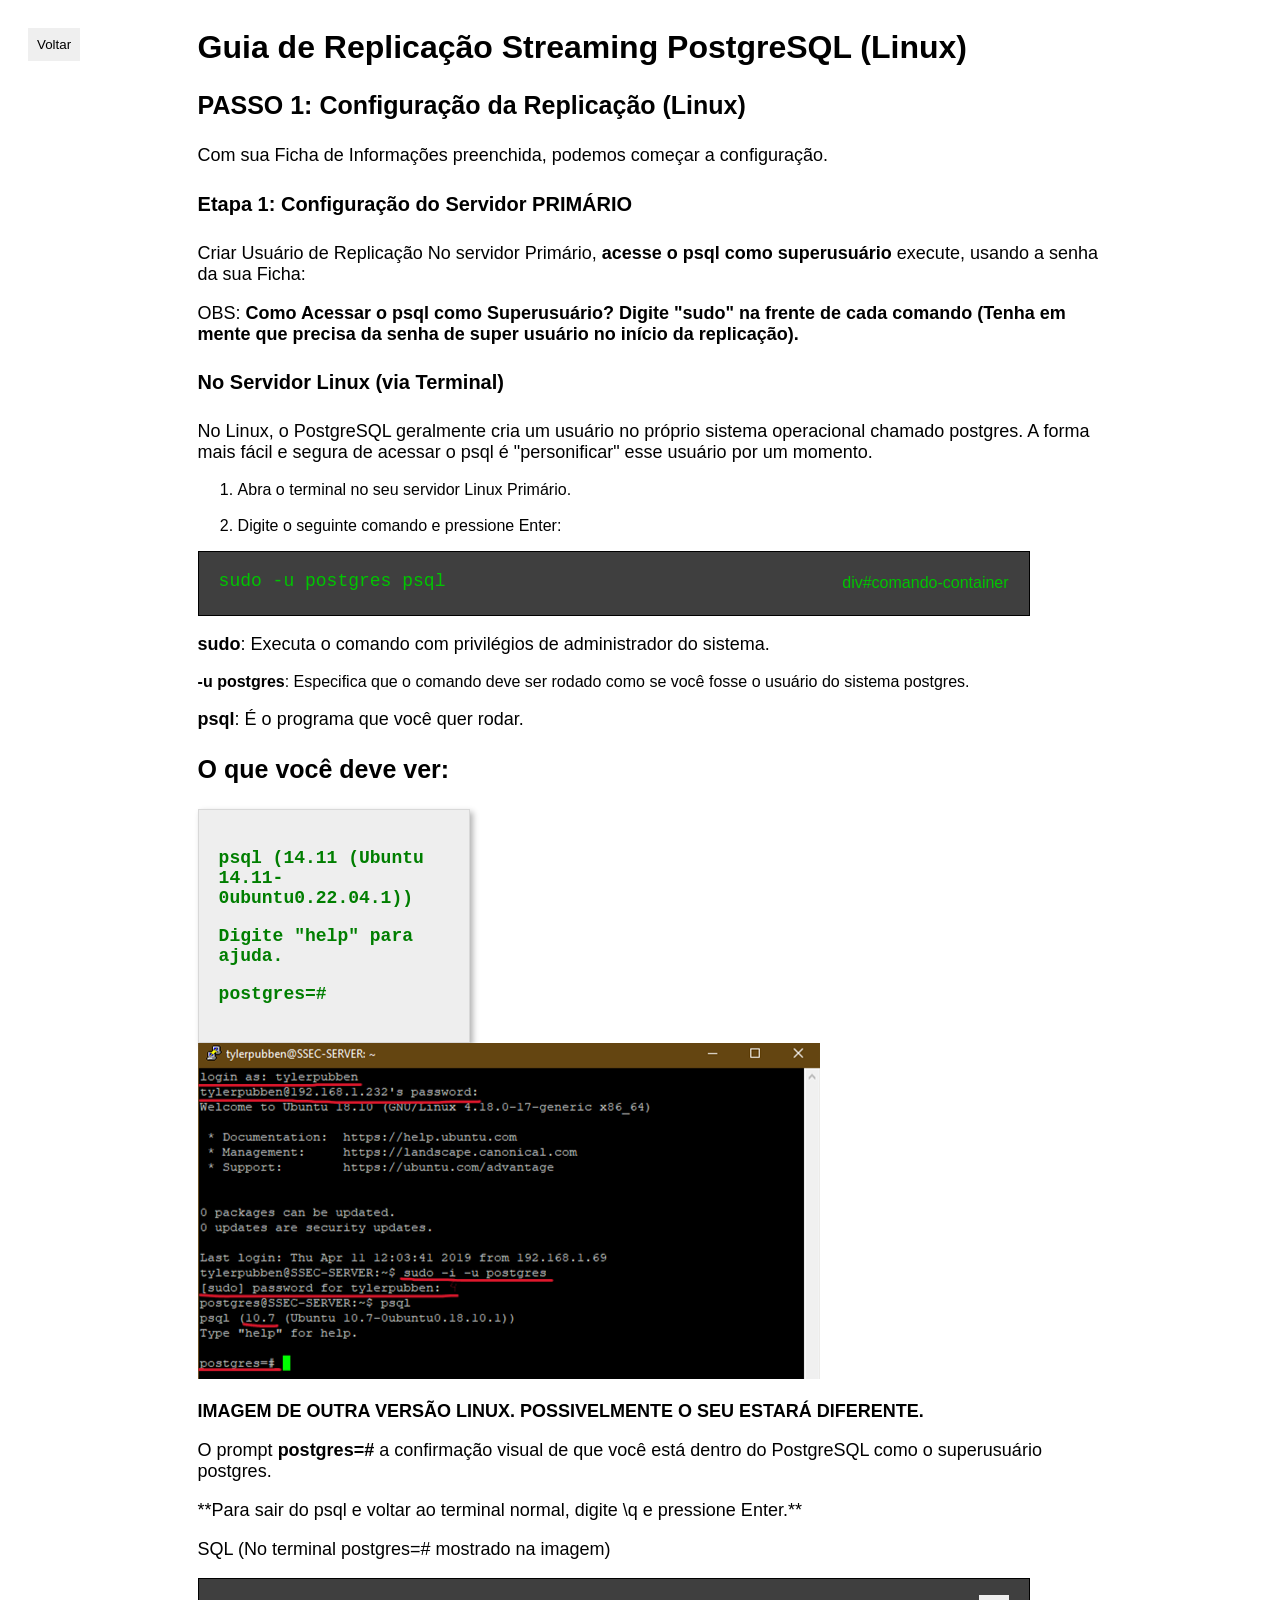
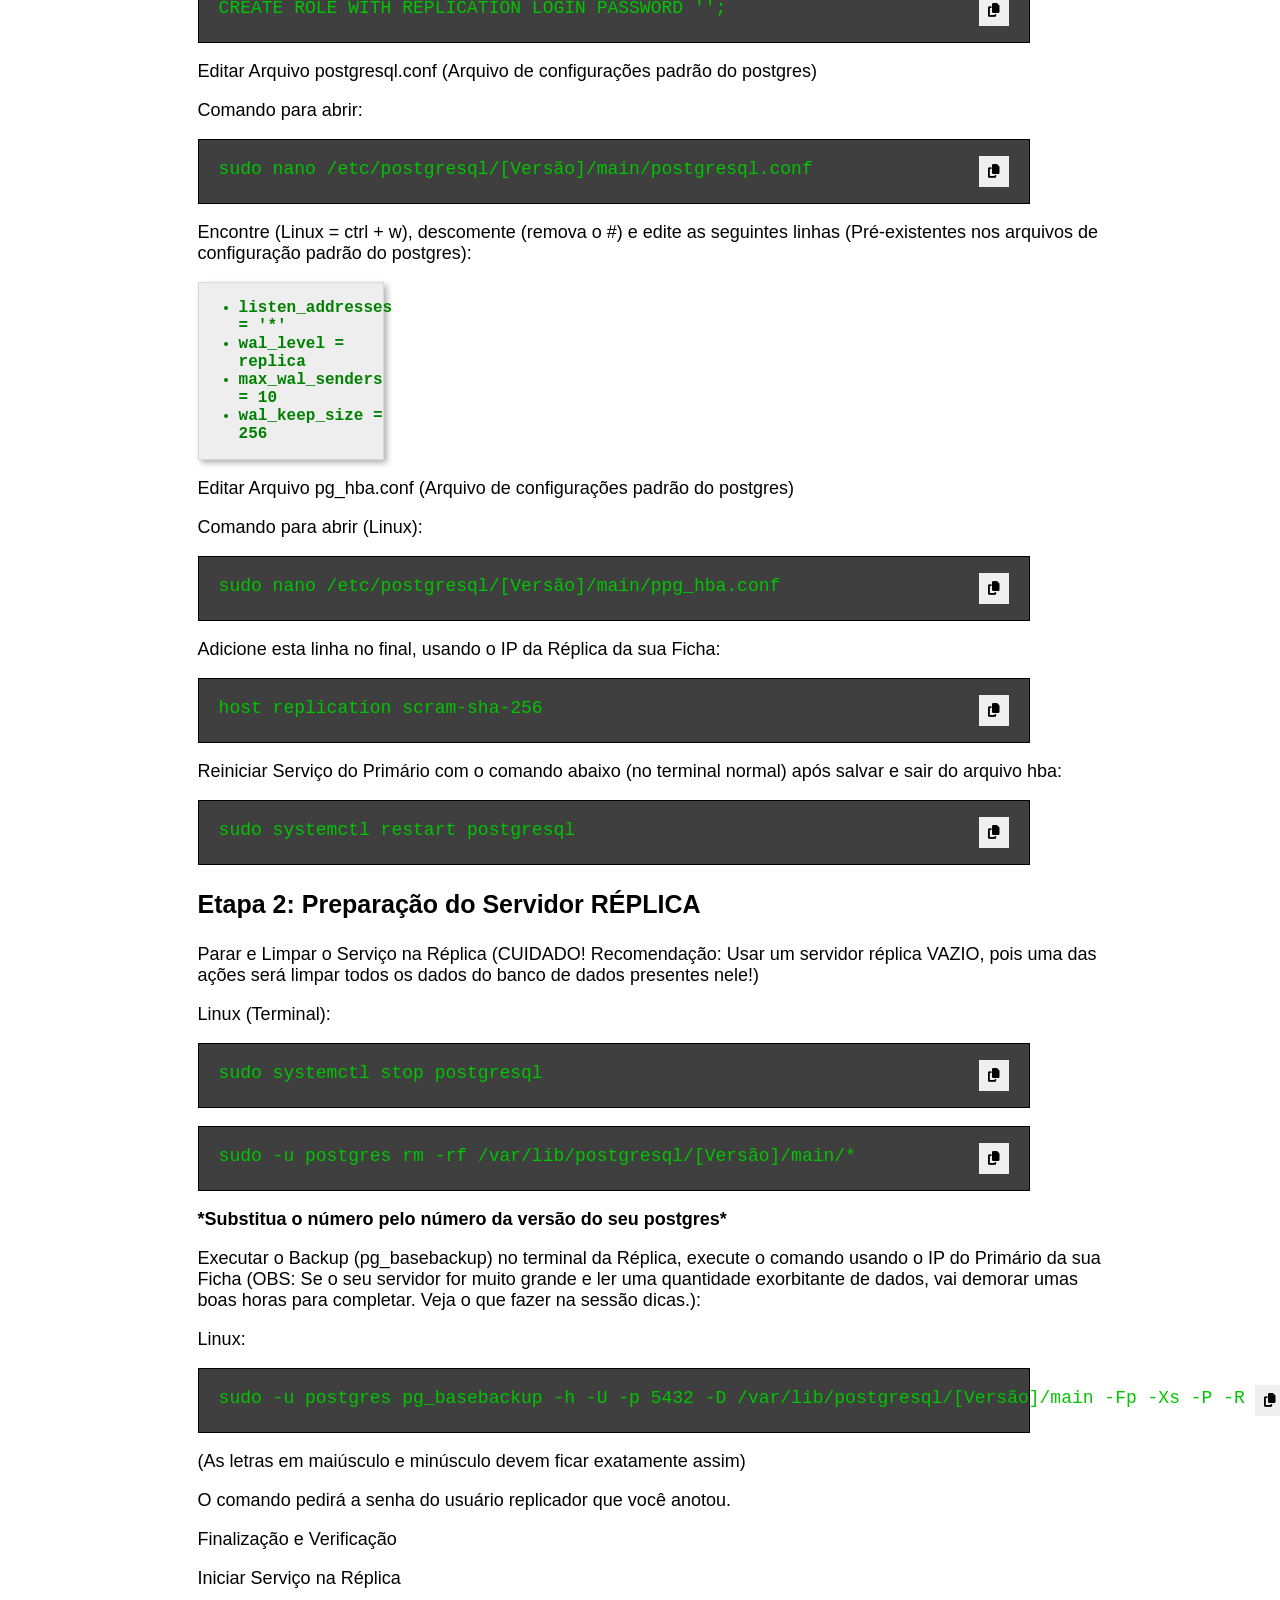
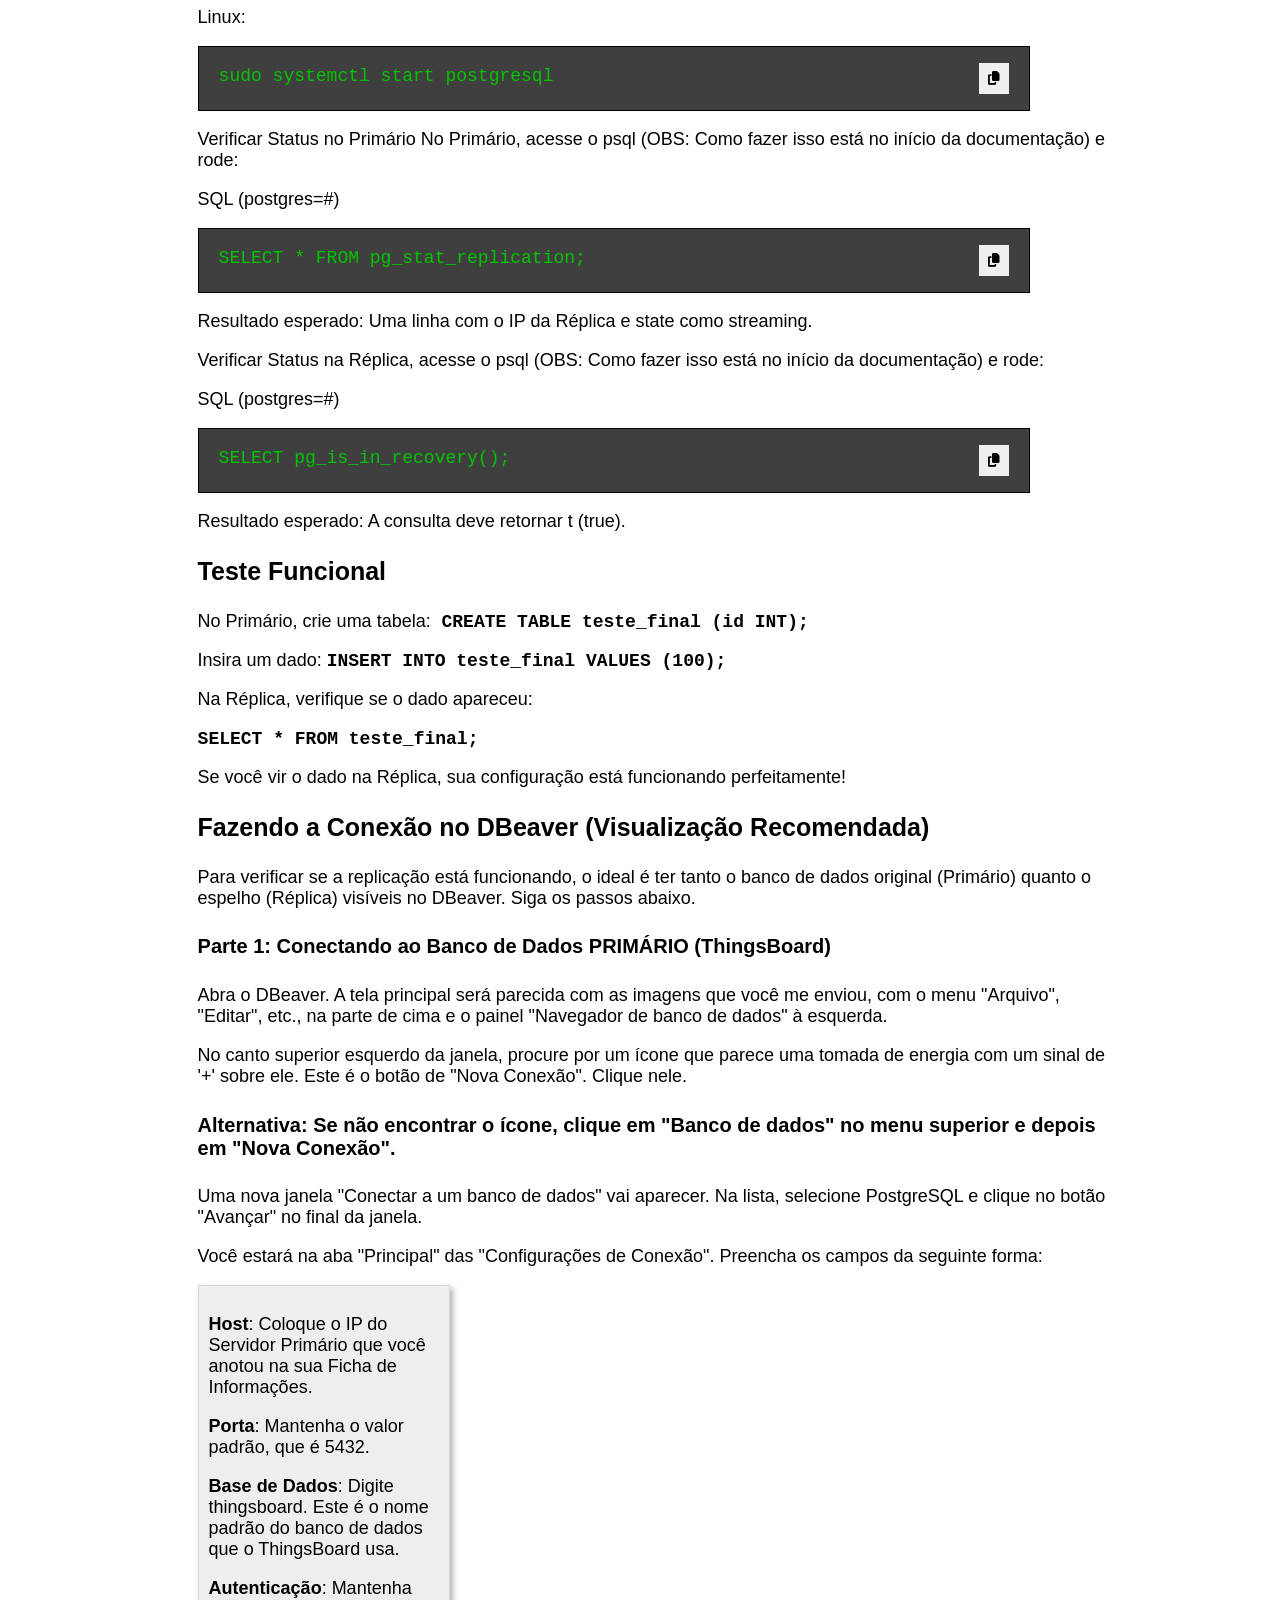
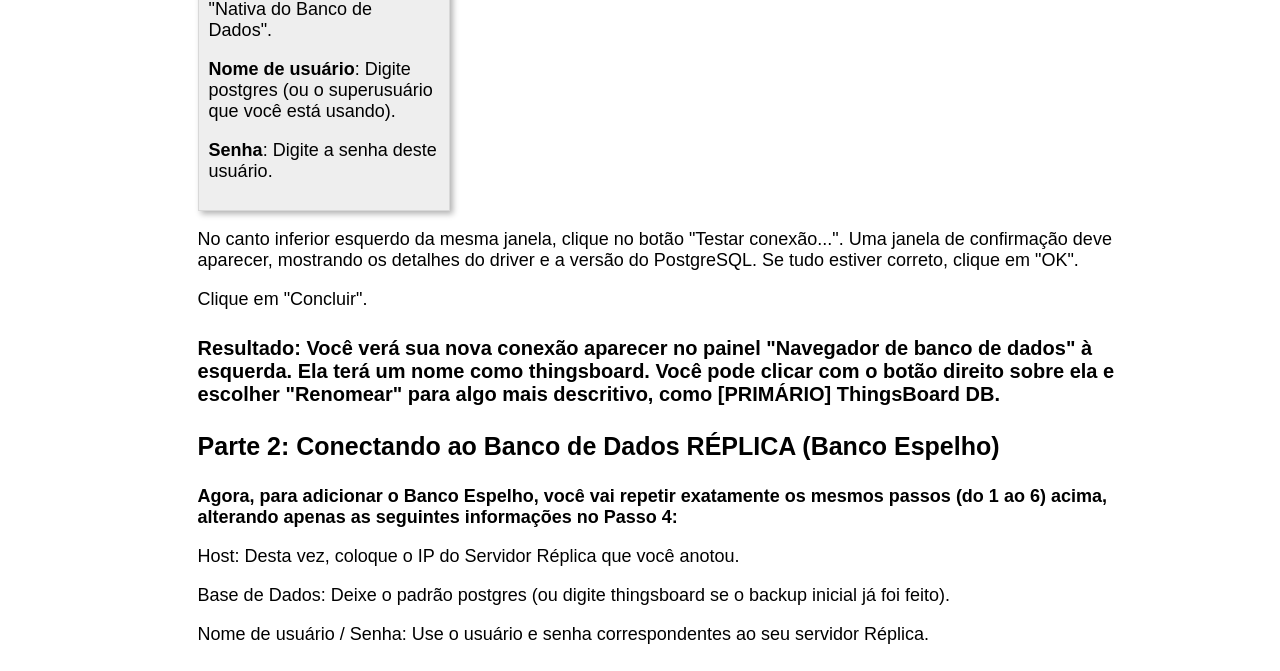
==== linux.html @ b001e1d3 "Novos updates windows" ====
<!DOCTYPE html>
<html lang="en">
<head>
  <meta charset="UTF-8">
  <meta name="viewport" content="width=device-width, initial-scale=1.0">
  <title>Streaming Replication</title>
  <link rel="icon" type="image/x-icon" href="capriccheIcon.png" />
  <link rel="stylesheet" href="linux.css">
  <link rel="stylesheet" href="https://cdnjs.cloudflare.com/ajax/libs/font-awesome/6.4.0/css/all.min.css">
  <script src="linux.js"></script>
</head>
<body>
  <div id="container">
    <nav id="sidebar-esquerda">
      <button onclick="location.href='index.html'">Voltar</button>
    </nav>
    <main id="conteudo">
      <div id="titulo">
            <h1>Guia de Replicação Streaming PostgreSQL (Linux)</h1>
          </div>
      <h3>PASSO 1: Configuração da Replicação (Linux)</h3>
      <p>Com sua Ficha de Informações preenchida, podemos começar a configuração.</p>
      
      <section>
        <h4>Etapa 1: Configuração do Servidor PRIMÁRIO</h4>
        <p>Criar Usuário de Replicação No servidor Primário, <strong>acesse o psql como superusuário</strong> execute, usando a senha da sua Ficha:</p>
        <p>OBS: <strong>Como Acessar o psql como Superusuário? Digite "sudo" na frente de cada comando (Tenha em mente que precisa da senha de super usuário no início da replicação).</strong></p>
        <h4>No Servidor Linux (via Terminal)</h4>
        <p>No Linux, o PostgreSQL geralmente cria um usuário no próprio sistema operacional chamado postgres. A forma mais fácil e segura de acessar o psql é "personificar" esse usuário por um momento.</p>
        <ol>
        <li>Abra o terminal no seu servidor Linux Primário.</li>
        <br>
        <li>Digite o seguinte comando e pressione Enter:</li>
        </ol>
        <div id="comando-container">
        <p class="comando">sudo -u postgres psql</p>
        div#comando-container
        </div>
      
      
      <p><strong>sudo</strong>: Executa o comando com privilégios de administrador do sistema.</p>
      
      <strong>-u postgres</strong>: Especifica que o comando deve ser rodado como se você fosse o usuário do sistema postgres.
      
      <p><strong>psql</strong>: É o programa que você quer rodar.</p>
      </section>
      <section>
        <h3>O que você deve ver:</h3>
        <div id="card3">
        
          <p>psql (14.11 (Ubuntu 14.11-0ubuntu0.22.04.1)) </p>
          <p>Digite "help" para ajuda. </p>
      
          <p>postgres=#</p>
        </div>
      
      <img src="loginPostgres.png" alt="LoginPostgres" class="login">
      <strong>
      <p>IMAGEM DE OUTRA VERSÃO LINUX. POSSIVELMENTE O SEU ESTARÁ DIFERENTE.</p>
      </strong>
      <p>O prompt <strong>postgres=#</strong> a confirmação visual de que você está dentro do PostgreSQL como o superusuário postgres. </p>
      
      <p>**Para sair do psql e voltar ao terminal normal, digite \q e pressione Enter.**</p>
      </section>
      <section>
      
        <p>SQL (No terminal postgres=# mostrado na imagem)</p>
        <div id="comando-container">
        <p class="comando">CREATE ROLE <span id="nomeUsuario"></span> WITH REPLICATION LOGIN PASSWORD '<span id="SenhaReplicacao"></span>';</p>
         <button class="copiar" onclick="copiarComando(1)">
        <i class="fa-solid fa-copy"></i>
        </button>
         </div>
      </section>
       <section>
         <p>Editar Arquivo postgresql.conf (Arquivo de configurações padrão do postgres)</p>
      
             <p>Comando para abrir:</p>
             <div id="comando-container">
             <p class="comando">sudo nano /etc/postgresql/<span class="Versao"></span>/main/postgresql.conf </p>
             <button class="copiar" onclick="copiarComando(2)">
             <i class="fa-solid fa-copy"></i>
             </button>
             </div>
             <p>Encontre (Linux = ctrl + w), descomente (remova o #) e edite as seguintes linhas (Pré-existentes nos arquivos de configuração padrão do postgres):</p>
      
             <div id="card4">
             <ul>
            <li>listen_addresses = '*'</li>
            <li>wal_level = replica</li>
            <li>max_wal_senders = 10</li>
            <li>wal_keep_size = 256</li>
             </ul>
             </div>
       </section>
      
      <section>
        <p>Editar Arquivo pg_hba.conf (Arquivo de configurações padrão do postgres)</p>
        <p>Comando para abrir (Linux): </p>
        <div id="comando-container">
        <p class="comando">sudo nano /etc/postgresql/<span class="Versao"></span>/main/ppg_hba.conf</p>
        <button class="copiar" onclick="copiarComando(3)">
        <i class="fa-solid fa-copy"></i>
        </button>
        </div>
        <p>Adicione esta linha no final, usando o IP da Réplica da sua Ficha:</p>
        <div id="comando-container">
        <p class="comando">host    replication    <span id="nomeUsuario"></span>    <span id="ipReplica"></span>   scram-sha-256</p>
        <button class="copiar" onclick="copiarComando(4)">
        <i class="fa-solid fa-copy"></i>
        </button>
        </div>
      <p>Reiniciar Serviço do Primário com o comando abaixo (no terminal normal) após salvar e sair do arquivo hba:</p>
      <div id="comando-container">
      <p class="comando">sudo systemctl restart postgresql</p>
      <button id="copiar" onclick="copiarComando(5)">
      <i class="fa-solid fa-copy"></i>
      </button>
      </div>
      </section>
      <section>
      
        <h3>Etapa 2: Preparação do Servidor RÉPLICA</h3>
        <p>Parar e Limpar o Serviço na Réplica (CUIDADO! Recomendação: Usar um servidor réplica VAZIO, pois uma das ações será limpar todos os dados do banco de dados presentes nele!)</p>
        <p>Linux (Terminal):</p>
        <div id="comando-container">
        <p class="comando">sudo systemctl stop postgresql</p>
        <button class="copiar" onclick="copiarComando(6)">
        <i class="fa-solid fa-copy"></i>
        </button>
        </div>
        <br>
        <div id="comando-container">
        <p class="comando">sudo -u postgres rm -rf /var/lib/postgresql/<span class="Versao"></span>/main/*</p>
        <button class="copiar" onclick="copiarComando(7)">
        <i class="fa-solid fa-copy"></i>
        </button>
        </div>
        <strong>
        <p>*Substitua o número pelo número da versão do seu postgres*</p>
        </strong>
      
      </section>
      <section>
        <p>Executar o Backup (pg_basebackup) no terminal da Réplica, execute o comando usando o IP do Primário da sua Ficha (OBS: Se o seu servidor for muito grande e ler uma quantidade exorbitante de dados, vai demorar umas boas horas para completar. Veja o que fazer na sessão dicas.):</p>
        <p>Linux:</p>
        <div id="comando-container">
        <p class="comando">sudo -u postgres pg_basebackup -h <span id="ipPrimario"></span> -U <span id="nomeUsuario"></span> -p 5432 -D /var/lib/postgresql/<span class="Versao"></span>/main -Fp -Xs -P -R</p> <div id="mensagem"></div>
         <button class="copiar" onclick="copiarComando(8)">
        <i class="fa-solid fa-copy"></i>
        </button>
        </div>
        <p>(As letras em maiúsculo e minúsculo devem ficar exatamente assim)</p>
        <p>O comando pedirá a senha do usuário replicador que você anotou.</p>
        <p>Finalização e Verificação</p>
      </section>
      <section>
        <p>Iniciar Serviço na Réplica</p>
        <p>Linux: </p>
      
        <div id="comando-container">
        <p class="comando">sudo systemctl start postgresql</p>
         <button class="copiar" onclick="copiarComando(9)">
        <i class="fa-solid fa-copy"></i>
        </button>
        </div>
      </section>
      <section>
        <p>Verificar Status no Primário No Primário, acesse o psql (OBS: Como fazer isso está no início da documentação) e rode:</p>
        <p>SQL (postgres=#)</p>
      
        <div id="comando-container">
        <p class="comando">SELECT * FROM pg_stat_replication;</p>
         <button class="copiar" onclick="copiarComando(10)">
        <i class="fa-solid fa-copy"></i>
        </button>
        </div>
      
        <p>Resultado esperado: Uma linha com o IP da Réplica e state como streaming.</p>
        <p>Verificar Status na Réplica, acesse o psql (OBS: Como fazer isso está no início da documentação) e rode:</p>
        <p>SQL  (postgres=#)</p>
      
        <div id="comando-container">
        <p class="comando">SELECT pg_is_in_recovery();</p>
        <button class="copiar" onclick="copiarComando(11)">
        <i class="fa-solid fa-copy"></i>
        </button>
        </div>
      
        <p>Resultado esperado: A consulta deve retornar t (true).</p>
      </section>
      <section>
        <h3>Teste Funcional</h3>
        <p>No Primário, crie uma tabela:<strong class="comando"> CREATE TABLE teste_final (id INT);</strong></p>
        <p>Insira um dado: <strong class="comando">INSERT INTO teste_final VALUES (100);</strong></p>
        <p>Na Réplica, verifique se o dado apareceu:</p>
        <p><strong class="comando">SELECT * FROM teste_final;</strong></p>
      
        <p>Se você vir o dado na Réplica, sua configuração está funcionando perfeitamente!</p>
      
      </section>
      <section>
        <h3>Fazendo a Conexão no DBeaver (Visualização Recomendada)</h3>
        <p>Para verificar se a replicação está funcionando, o ideal é ter tanto o banco de dados original (Primário) quanto o espelho (Réplica) visíveis no DBeaver. Siga os passos abaixo.</p>
        <h4>Parte 1: Conectando ao Banco de Dados PRIMÁRIO (ThingsBoard)</h4>
        <p>Abra o DBeaver. A tela principal será parecida com as imagens que você me enviou, com o menu "Arquivo", "Editar", etc., na parte de cima e o painel "Navegador de banco de dados" à esquerda.</p>
      
        <p>No canto superior esquerdo da janela, procure por um ícone que parece uma tomada de energia com um sinal de '+' sobre ele. Este é o botão de "Nova Conexão". Clique nele.</p>
      
        <h4>Alternativa: Se não encontrar o ícone, clique em "Banco de dados" no menu superior e depois em "Nova Conexão".</h4>
      
        <p>Uma nova janela "Conectar a um banco de dados" vai aparecer. Na lista, selecione PostgreSQL e clique no botão "Avançar" no final da janela.</p>
      
        <p>Você estará na aba "Principal" das "Configurações de Conexão". Preencha os campos da seguinte forma:</p>
        <div id="card">
          <p><strong>Host</strong>: Coloque o IP do Servidor Primário que você anotou na sua Ficha de Informações.</p>
          <p><strong>Porta</strong>: Mantenha o valor padrão, que é 5432.</p>
          <p><strong>Base de Dados</strong>: Digite thingsboard. Este é o nome padrão do banco de dados que o ThingsBoard usa.</p>
          <p><strong>Autenticação</strong>: Mantenha "Nativa do Banco de Dados".</p>
          <p><strong>Nome de usuário</strong>: Digite postgres (ou o superusuário que você está usando).</p>
          <p><strong>Senha</strong>: Digite a senha deste usuário.</p>
        </div>
        <p>No canto inferior esquerdo da mesma janela, clique no botão "Testar conexão...". Uma janela de confirmação deve aparecer, mostrando os detalhes do driver e a versão do PostgreSQL. Se tudo estiver correto, clique em "OK".</p>
      
      
        <p>Clique em "Concluir".</p>
      
      
        <h4>Resultado: Você verá sua nova conexão aparecer no painel "Navegador de banco de dados" à esquerda. Ela terá um nome como thingsboard. Você pode clicar com o botão direito sobre ela e escolher "Renomear" para algo mais descritivo, como [PRIMÁRIO] ThingsBoard DB.</h4>
      
      </section>
      <section>
        <h3>Parte 2: Conectando ao Banco de Dados RÉPLICA (Banco Espelho)</h3>
        <strong>
          <p>Agora, para adicionar o Banco Espelho, você vai repetir exatamente os mesmos passos (do 1 ao 6) acima, alterando apenas as seguintes informações no Passo 4:</p>
        </strong>
        <p>Host: Desta vez, coloque o IP do Servidor Réplica que você anotou.</p>
        <p>Base de Dados: Deixe o padrão postgres (ou digite thingsboard se o backup inicial já foi feito).</p>
        <p>Nome de usuário / Senha: Use o usuário e senha correspondentes ao seu servidor Réplica.</p>
          </div>
      </section>
    </main>
</body>
</html>
---- linux.css ----
p {
    font-size: 18px;
}

button {
    display: flex;
    justify-content: right;
    padding: 9px;
}

#container {
    display: grid;
    grid-template-columns: 15% 73% 12%;
    min-height: 100vh;
}

nav#sidebar-esquerda img {
    width: 120px;
    height: 127px;
    margin-top: 10px;
}

nav#sidebar-esquerda {
    padding: 20px;
    position: sticky;
    top: 0;
    height: 100vh;
}

nav#sidebar-esquerda ul {
    margin-top: 20px;
    padding: 5px;
}

nav#sidebar-esquerda li {
    margin-bottom: 20px;
    list-style-type: none;
}

nav#sidebar-esquerda li:hover {
    color: rgb(0, 81, 255);
}

nav#sidebar-esquerda a {
    text-decoration: none;
    color: #333;
    font-weight: bold;
}

nav#sidebar-esquerda a:hover {
    color: rgb(0, 38, 255);
}

h3 {
    font-size: 25px;
}

h4 {
    font-size: 20px;
}

body {
    font-family: Arial, Helvetica, sans-serif;
}

.comando {
     white-space: nowrap;
     padding-bottom: 5px;
     font-family: 'Courier New', Courier, monospace;
}

.copiar {
  margin-left: 10px;
}

button {
    border: none;
}

button:hover {
    background-color: rgb(214, 214, 214);
    border-radius: 30%;
    padding: 12px;
    cursor: pointer;
}

#comando-container {
    display: flex;
    justify-content: space-between;
    align-items: center;
    color: rgb(0, 197, 0);
    border: 1px solid #000000;
    background-color: #3f3f3f;
    padding: 1px 20px;
    min-width: 30%;
    max-width: 65vw;
    box-sizing: border-box;
}

#card {
    border: 1px solid #d8d8d8;
    background-color: #eee;
    box-shadow: 3px 3px 6px rgba(0, 0, 0, 0.3);
    max-width: 25%;
    padding: 10px;
}

#card3 {
    border: 1px solid #d8d8d8;
    background-color: #eee;
    box-shadow: 3px 3px 6px rgba(0, 0, 0, 0.3);
    width: 25%;
    padding: 20px;
    font-weight: bold;
    font-family: 'Courier New', Courier, monospace;
    color: rgb(0, 126, 0);
}

#card4 {
    border: 1px solid #d8d8d8;
    background-color: #eee;
    box-shadow: 3px 3px 6px rgba(0, 0, 0, 0.3);
    max-width: 20%;
    font-weight: bold;
    font-family: 'Courier New', Courier, monospace;
    color: green;
}
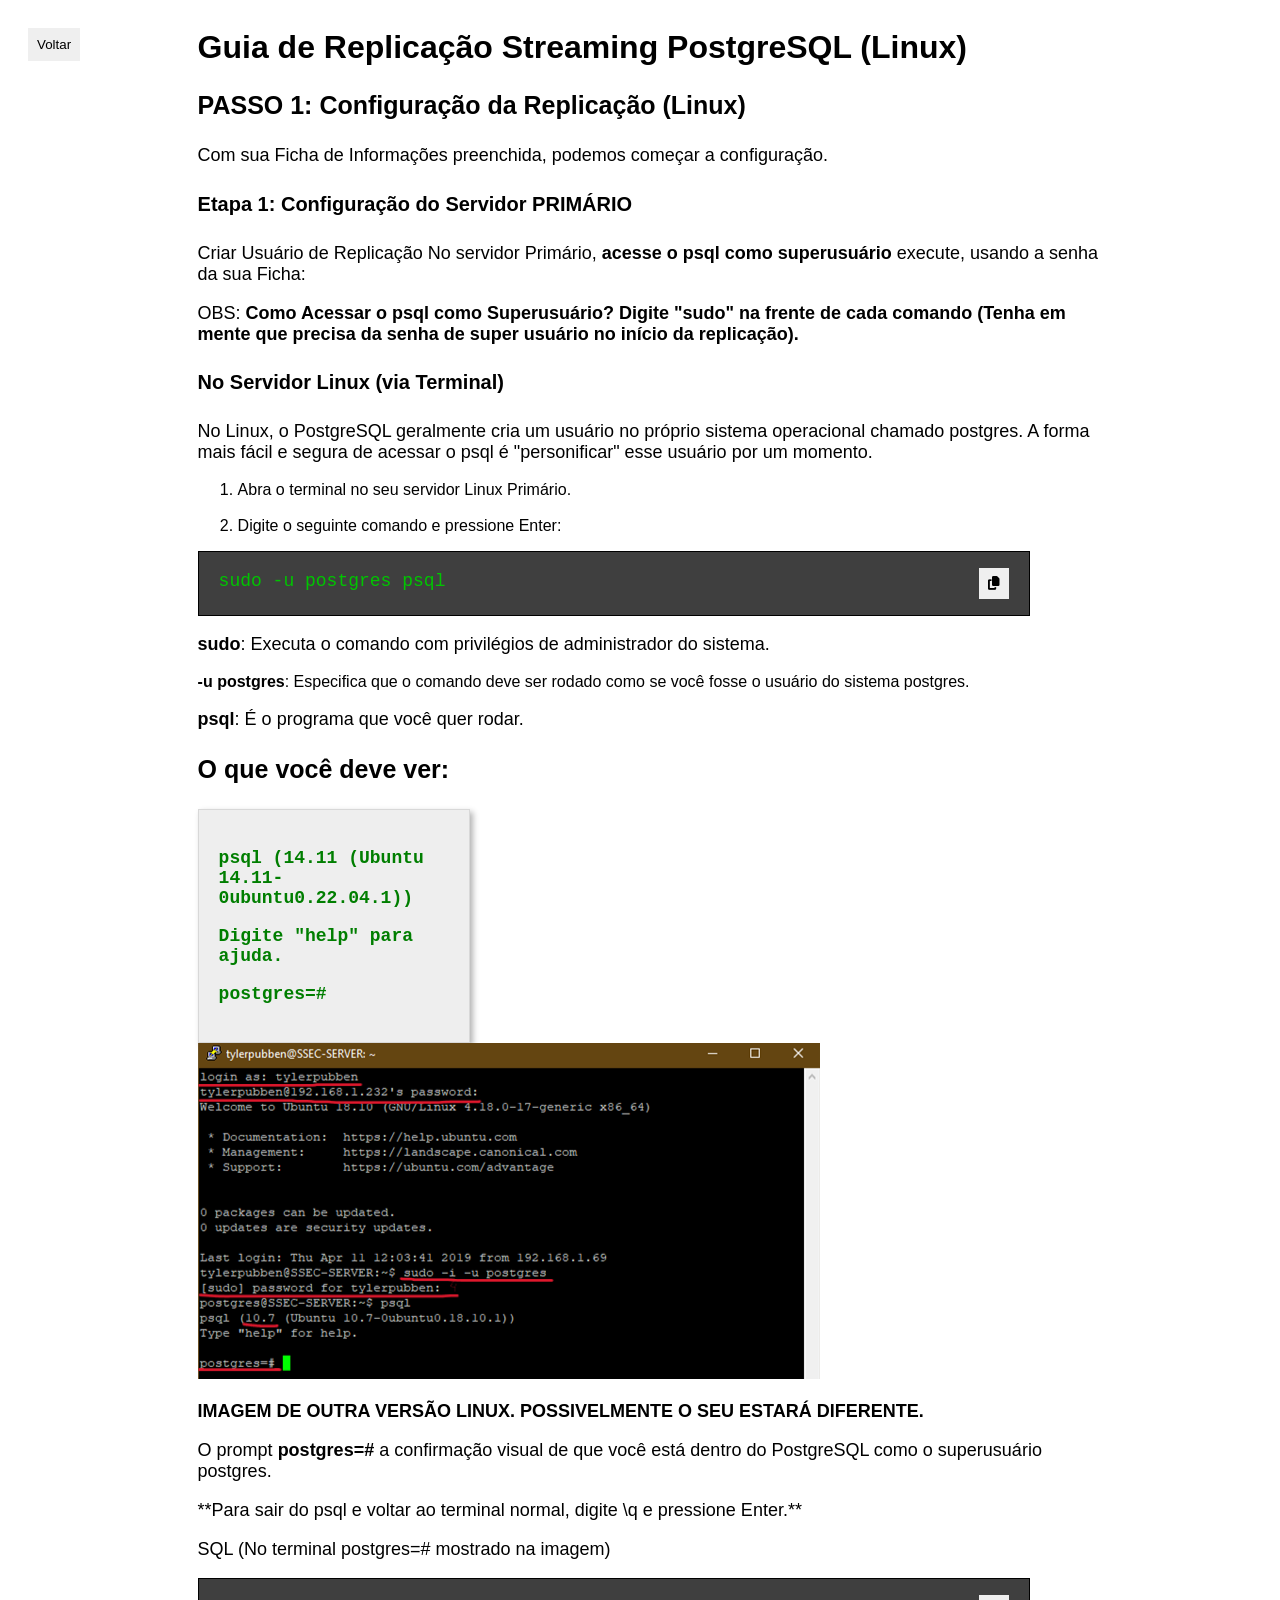
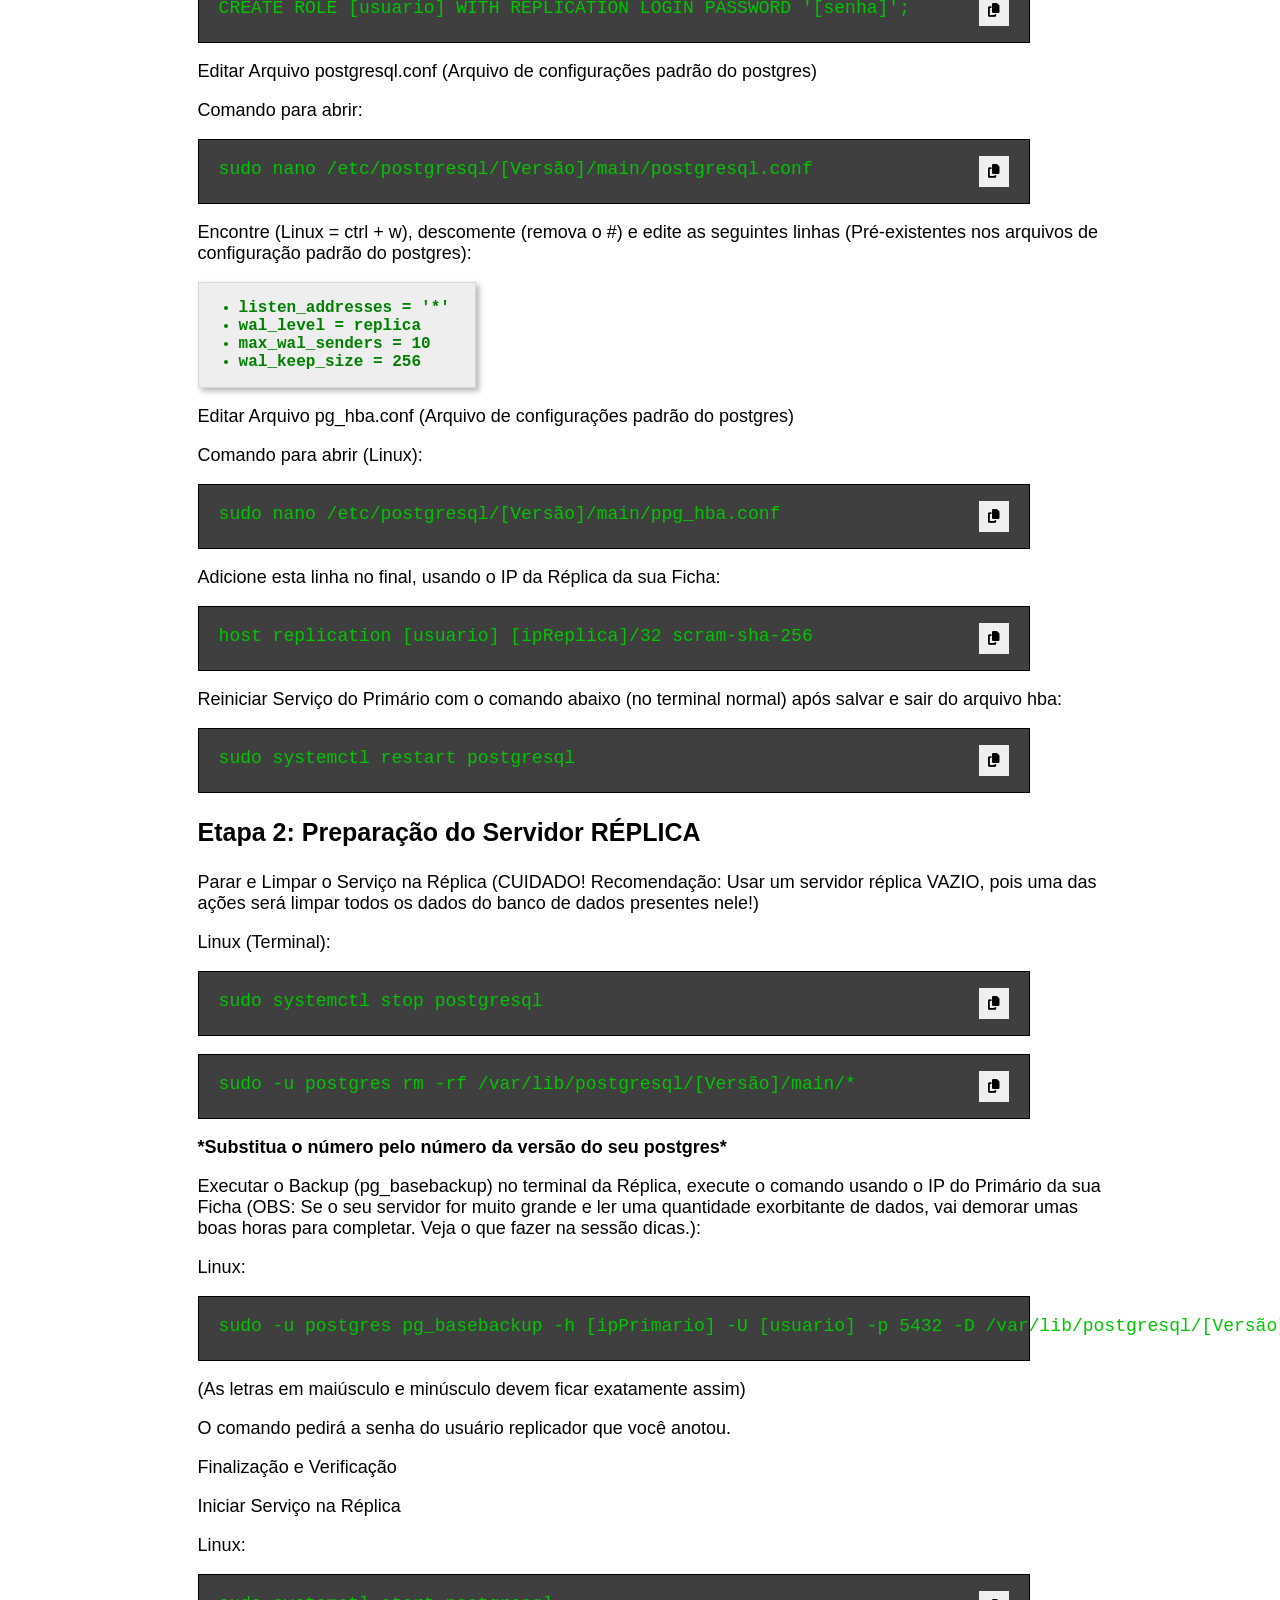
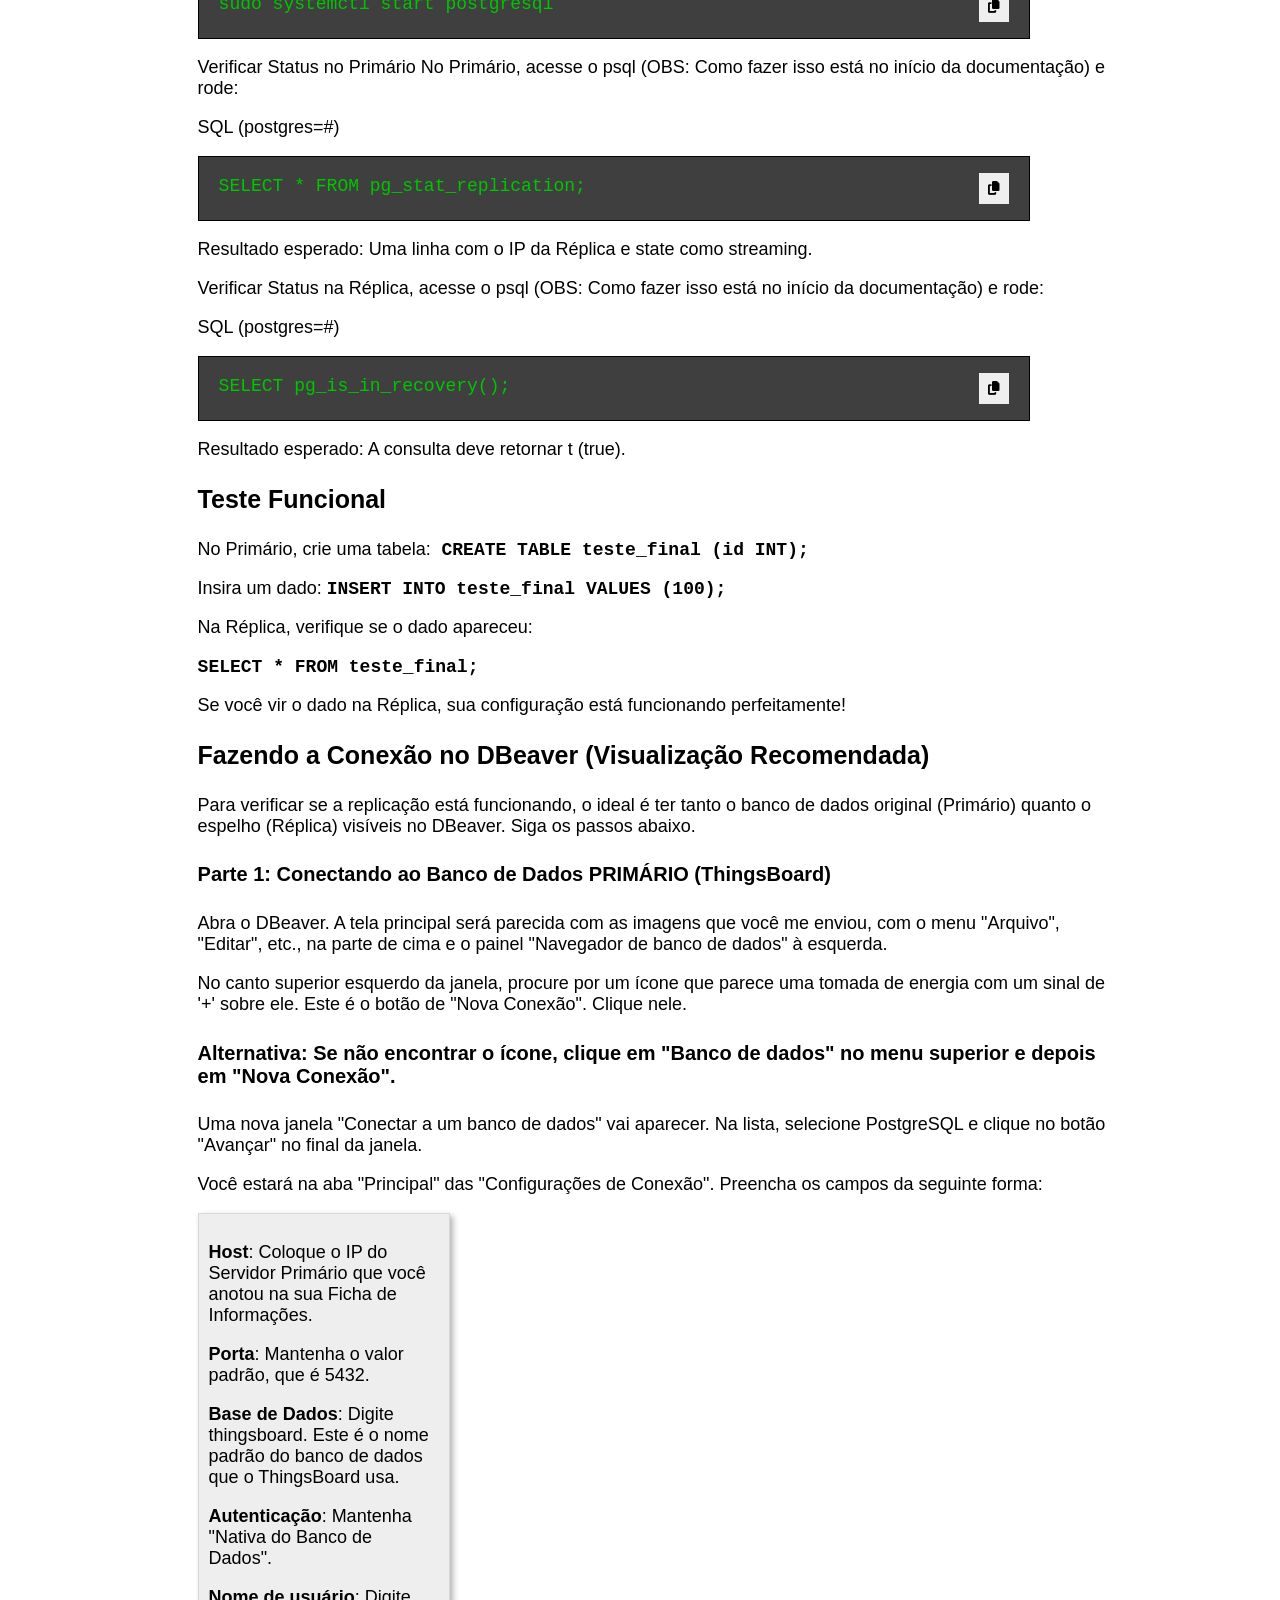
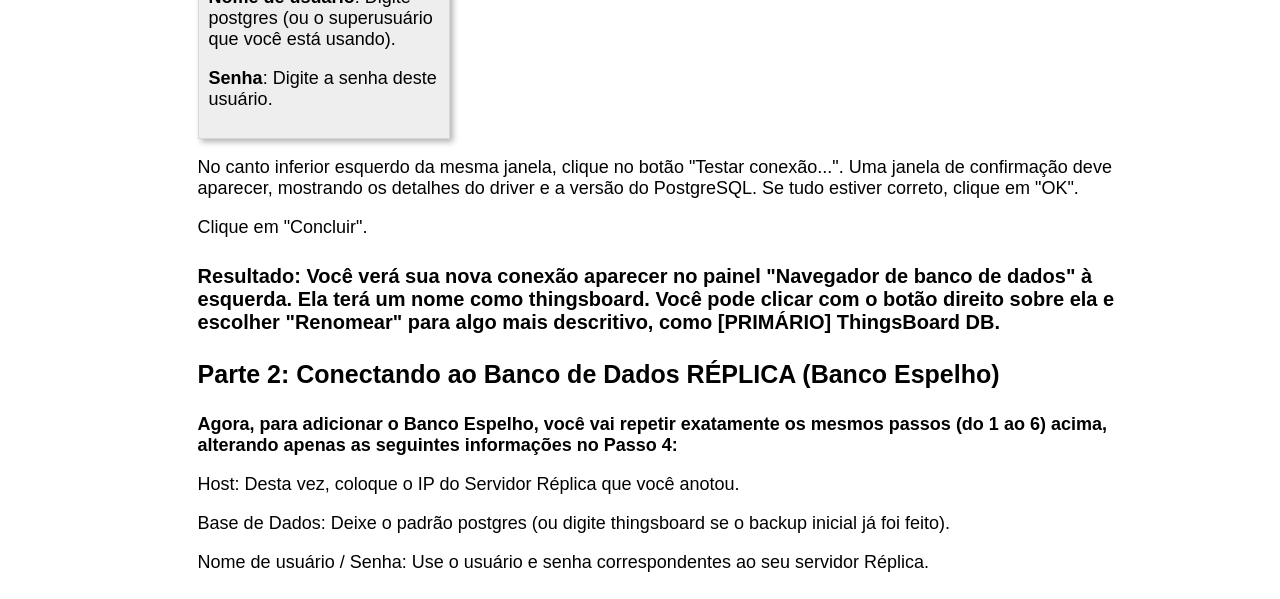
==== commit 9a397dbc: "JS consertado e novas ideias de UX" ====
--- a/linux.html
+++ b/linux.html
@@ -34,7 +34,8 @@
         </ol>
         <div id="comando-container">
         <p class="comando">sudo -u postgres psql</p>
-        div#comando-container
+        <button class="copiar" onclick="copiarComando(0)">
+        <i class="fa-solid fa-copy"></i>
         </div>
       
       
@@ -66,7 +67,7 @@
       
         <p>SQL (No terminal postgres=# mostrado na imagem)</p>
         <div id="comando-container">
-        <p class="comando">CREATE ROLE <span id="nomeUsuario"></span> WITH REPLICATION LOGIN PASSWORD '<span id="SenhaReplicacao"></span>';</p>
+        <p class="comando">CREATE ROLE <span class="nomeUsuario"></span> WITH REPLICATION LOGIN PASSWORD '<span class="senhaReplicacao"></span>';</p>
          <button class="copiar" onclick="copiarComando(1)">
         <i class="fa-solid fa-copy"></i>
         </button>
@@ -105,7 +106,7 @@
         </div>
         <p>Adicione esta linha no final, usando o IP da Réplica da sua Ficha:</p>
         <div id="comando-container">
-        <p class="comando">host    replication    <span id="nomeUsuario"></span>    <span id="ipReplica"></span>   scram-sha-256</p>
+        <p class="comando">host    replication    <span class="nomeUsuario"></span>    <span class="ipReplica"></span>/32   scram-sha-256</p>
         <button class="copiar" onclick="copiarComando(4)">
         <i class="fa-solid fa-copy"></i>
         </button>
@@ -145,7 +146,7 @@
         <p>Executar o Backup (pg_basebackup) no terminal da Réplica, execute o comando usando o IP do Primário da sua Ficha (OBS: Se o seu servidor for muito grande e ler uma quantidade exorbitante de dados, vai demorar umas boas horas para completar. Veja o que fazer na sessão dicas.):</p>
         <p>Linux:</p>
         <div id="comando-container">
-        <p class="comando">sudo -u postgres pg_basebackup -h <span id="ipPrimario"></span> -U <span id="nomeUsuario"></span> -p 5432 -D /var/lib/postgresql/<span class="Versao"></span>/main -Fp -Xs -P -R</p> <div id="mensagem"></div>
+        <p class="comando">sudo -u postgres pg_basebackup -h <span class="ipPrimario"></span> -U <span class="nomeUsuario"></span> -p 5432 -D /var/lib/postgresql/<span class="Versao"></span>/main -Fp -Xs -P -R</p> <div id="mensagem"></div>
          <button class="copiar" onclick="copiarComando(8)">
         <i class="fa-solid fa-copy"></i>
         </button>
--- a/linux.css
+++ b/linux.css
@@ -120,7 +120,7 @@
     border: 1px solid #d8d8d8;
     background-color: #eee;
     box-shadow: 3px 3px 6px rgba(0, 0, 0, 0.3);
-    max-width: 20%;
+    max-width: 30%;
     font-weight: bold;
     font-family: 'Courier New', Courier, monospace;
     color: green;
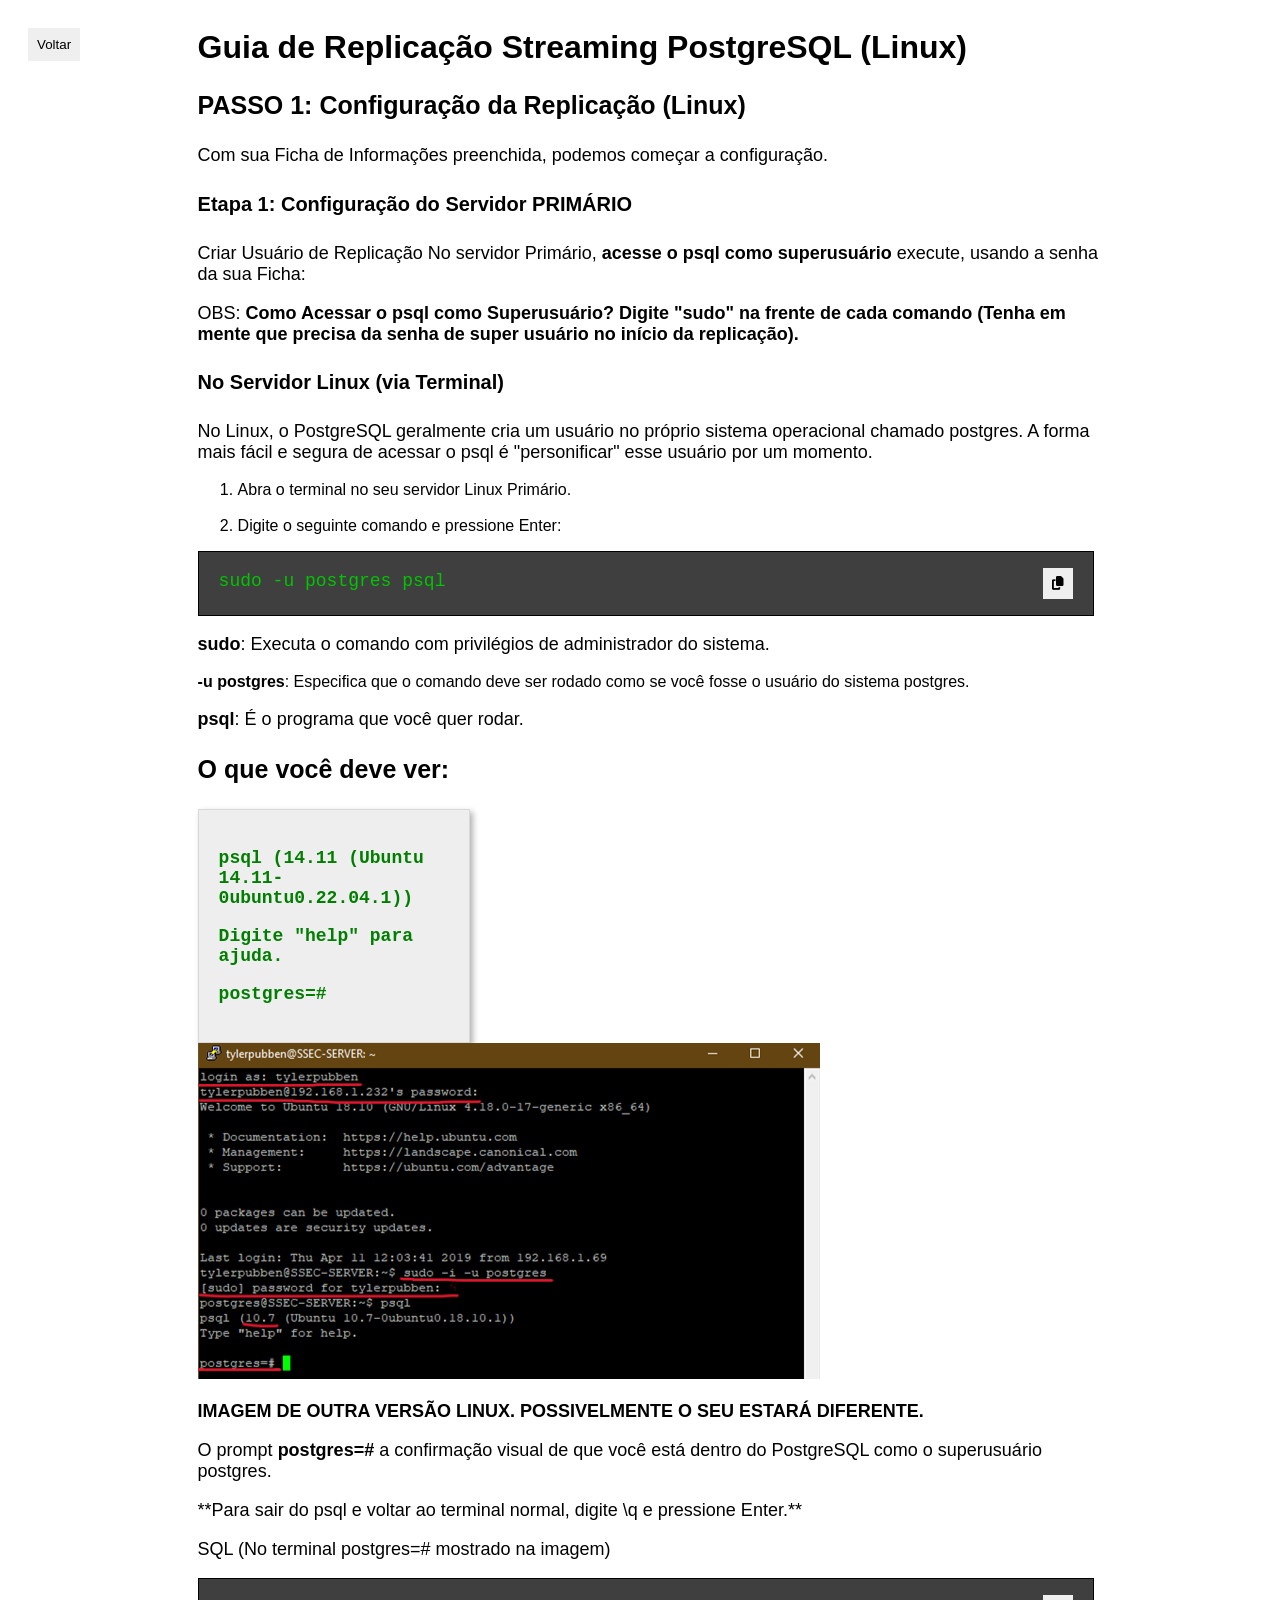
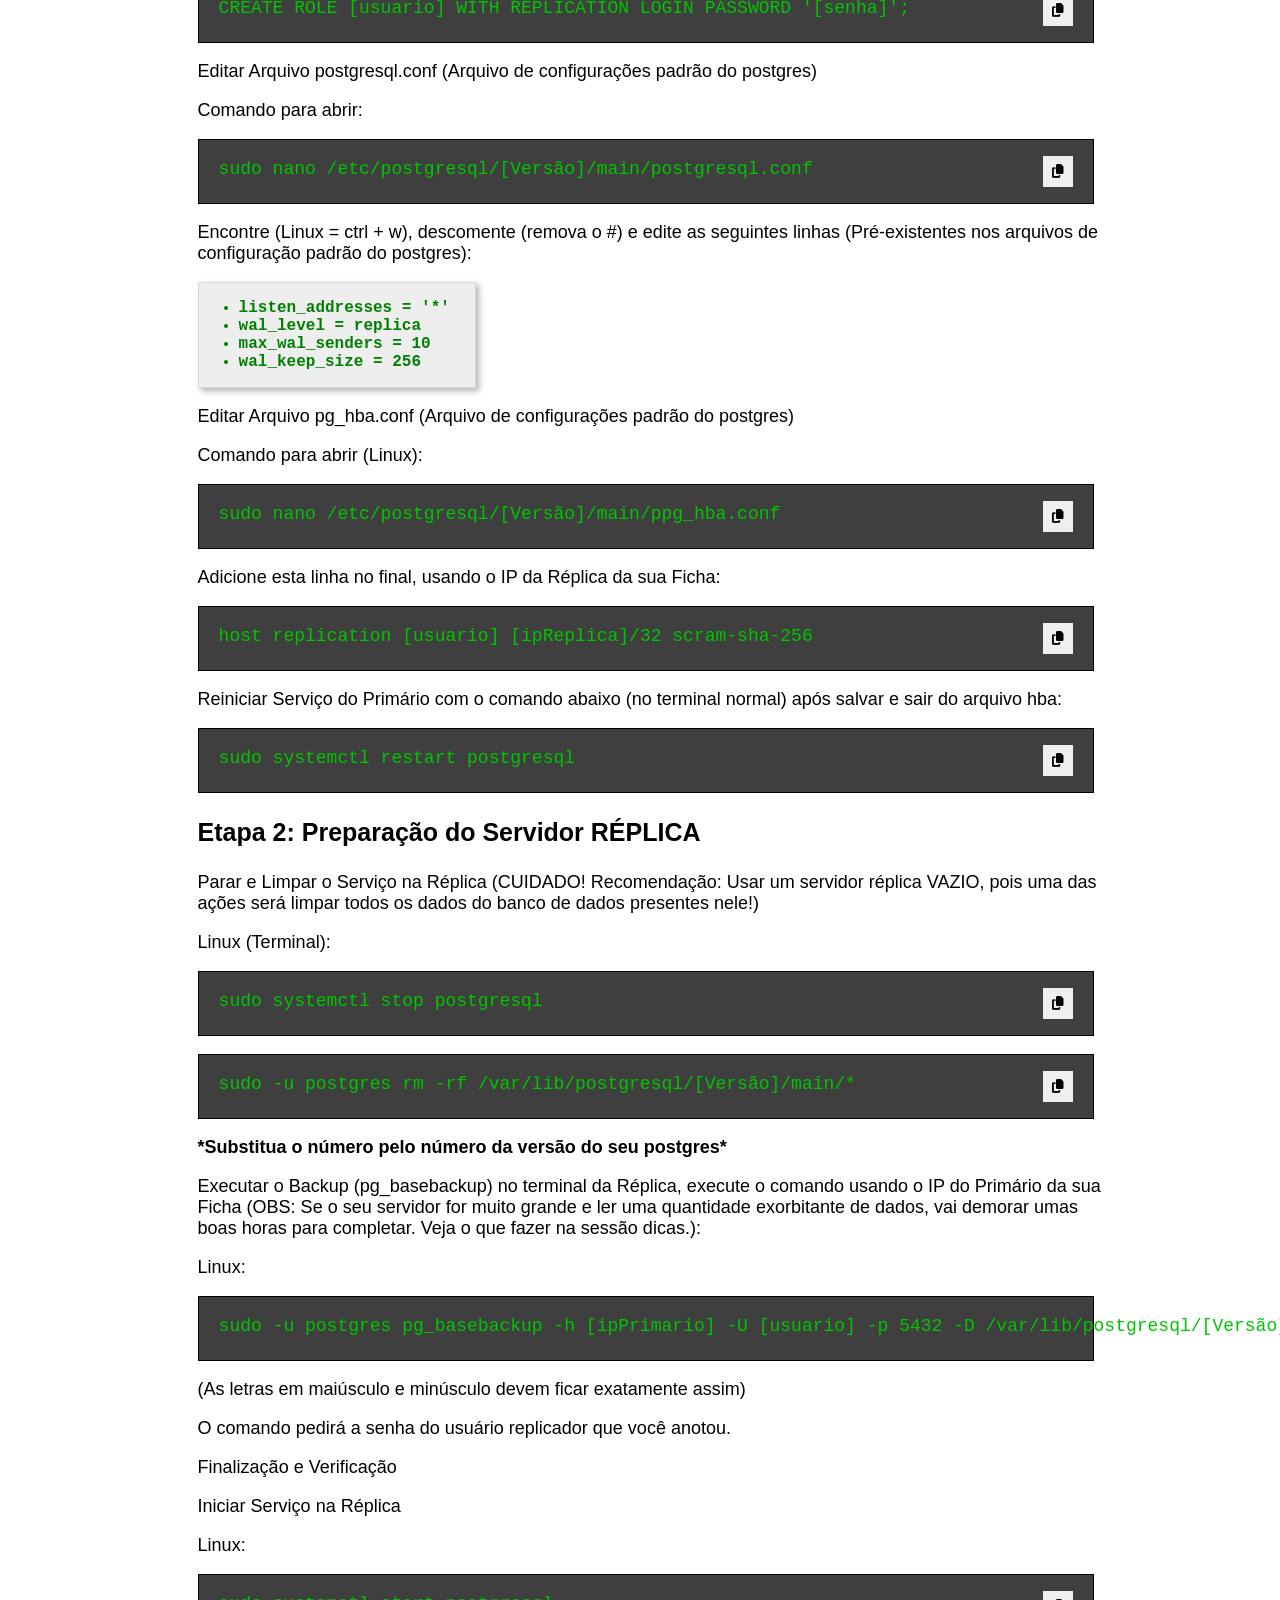
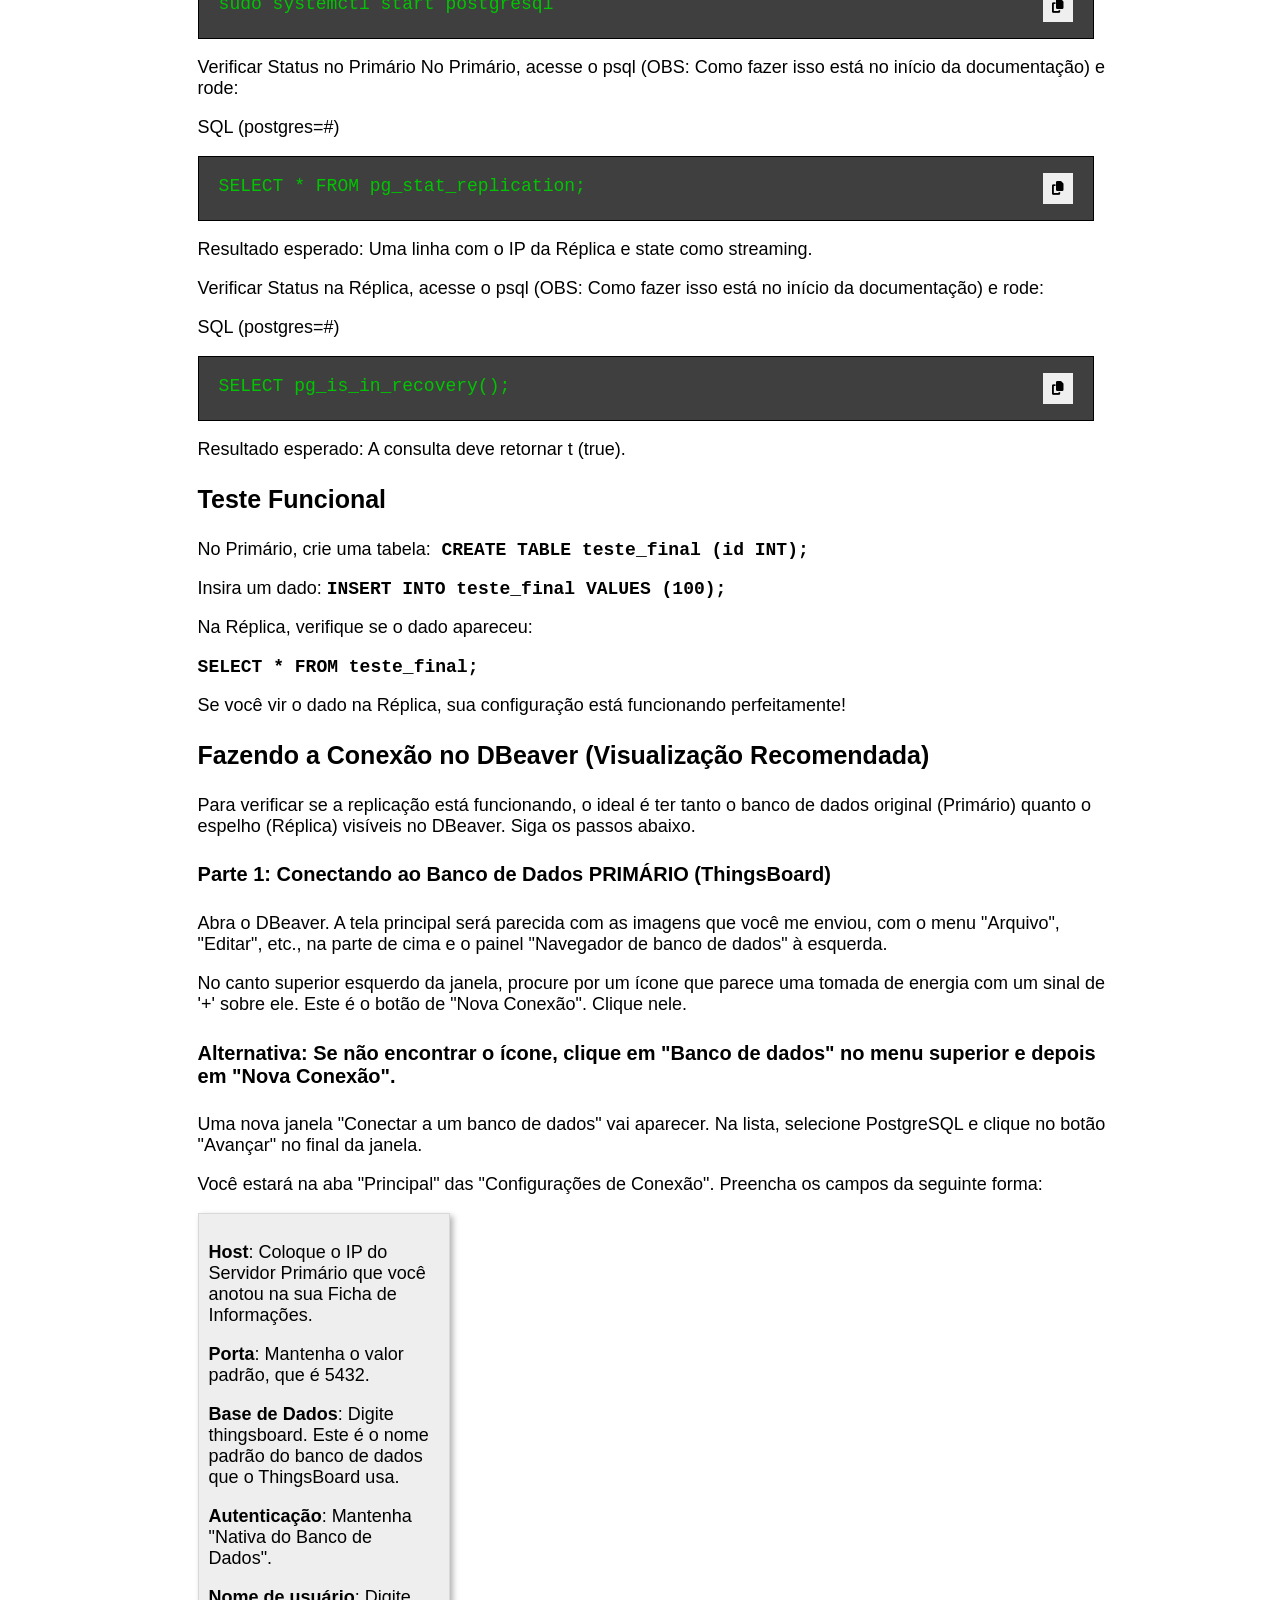
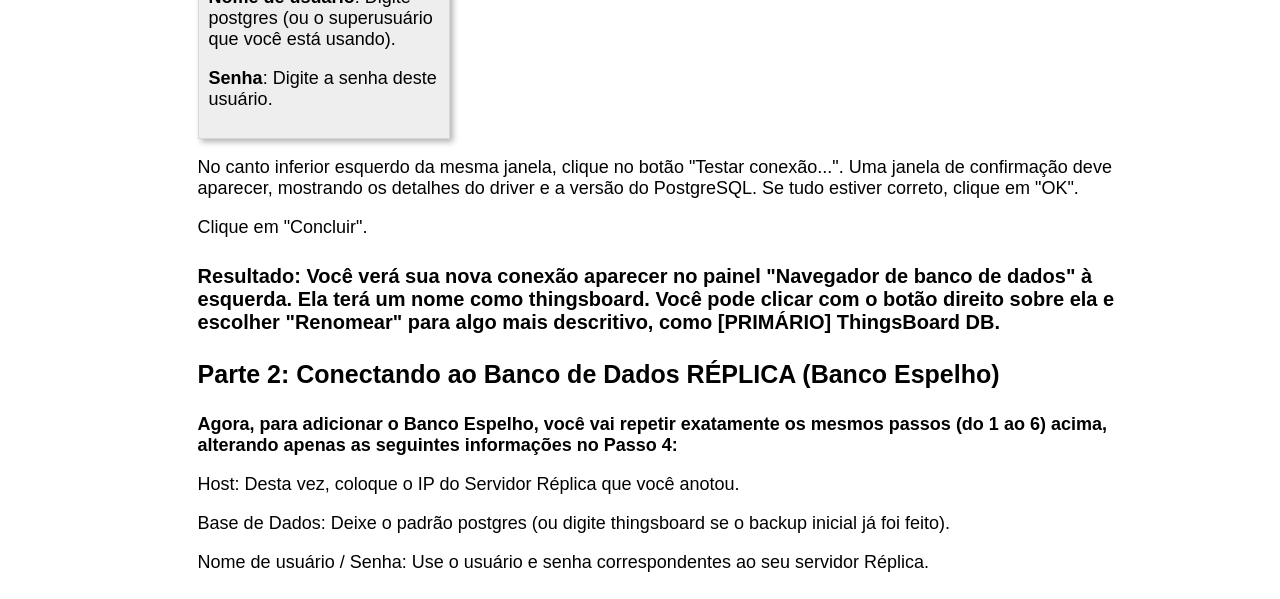
==== commit cd08c36d: "UX" ====
--- a/linux.html
+++ b/linux.html
@@ -68,7 +68,7 @@
         <p>SQL (No terminal postgres=# mostrado na imagem)</p>
         <div id="comando-container">
         <p class="comando">CREATE ROLE <span class="nomeUsuario"></span> WITH REPLICATION LOGIN PASSWORD '<span class="senhaReplicacao"></span>';</p>
-         <button class="copiar" onclick="copiarComando(1)">
+         <button class="copiar" onclick="copiarComando(0)">
         <i class="fa-solid fa-copy"></i>
         </button>
          </div>
@@ -79,7 +79,7 @@
              <p>Comando para abrir:</p>
              <div id="comando-container">
              <p class="comando">sudo nano /etc/postgresql/<span class="Versao"></span>/main/postgresql.conf </p>
-             <button class="copiar" onclick="copiarComando(2)">
+             <button class="copiar" onclick="copiarComando(1)">
              <i class="fa-solid fa-copy"></i>
              </button>
              </div>
@@ -100,21 +100,21 @@
         <p>Comando para abrir (Linux): </p>
         <div id="comando-container">
         <p class="comando">sudo nano /etc/postgresql/<span class="Versao"></span>/main/ppg_hba.conf</p>
+        <button class="copiar" onclick="copiarComando(2)">
+        <i class="fa-solid fa-copy"></i>
+        </button>
+        </div>
+        <p>Adicione esta linha no final, usando o IP da Réplica da sua Ficha:</p>
+        <div id="comando-container">
+        <p class="comando">host    replication    <span class="nomeUsuario"></span>    <span class="ipReplica"></span>/32   scram-sha-256</p>
         <button class="copiar" onclick="copiarComando(3)">
-        <i class="fa-solid fa-copy"></i>
-        </button>
-        </div>
-        <p>Adicione esta linha no final, usando o IP da Réplica da sua Ficha:</p>
-        <div id="comando-container">
-        <p class="comando">host    replication    <span class="nomeUsuario"></span>    <span class="ipReplica"></span>/32   scram-sha-256</p>
-        <button class="copiar" onclick="copiarComando(4)">
         <i class="fa-solid fa-copy"></i>
         </button>
         </div>
       <p>Reiniciar Serviço do Primário com o comando abaixo (no terminal normal) após salvar e sair do arquivo hba:</p>
       <div id="comando-container">
       <p class="comando">sudo systemctl restart postgresql</p>
-      <button id="copiar" onclick="copiarComando(5)">
+      <button id="copiar" onclick="copiarComando(4)">
       <i class="fa-solid fa-copy"></i>
       </button>
       </div>
@@ -126,14 +126,14 @@
         <p>Linux (Terminal):</p>
         <div id="comando-container">
         <p class="comando">sudo systemctl stop postgresql</p>
+        <button class="copiar" onclick="copiarComando(5)">
+        <i class="fa-solid fa-copy"></i>
+        </button>
+        </div>
+        <br>
+        <div id="comando-container">
+        <p class="comando">sudo -u postgres rm -rf /var/lib/postgresql/<span class="Versao"></span>/main/*</p>
         <button class="copiar" onclick="copiarComando(6)">
-        <i class="fa-solid fa-copy"></i>
-        </button>
-        </div>
-        <br>
-        <div id="comando-container">
-        <p class="comando">sudo -u postgres rm -rf /var/lib/postgresql/<span class="Versao"></span>/main/*</p>
-        <button class="copiar" onclick="copiarComando(7)">
         <i class="fa-solid fa-copy"></i>
         </button>
         </div>
@@ -147,7 +147,7 @@
         <p>Linux:</p>
         <div id="comando-container">
         <p class="comando">sudo -u postgres pg_basebackup -h <span class="ipPrimario"></span> -U <span class="nomeUsuario"></span> -p 5432 -D /var/lib/postgresql/<span class="Versao"></span>/main -Fp -Xs -P -R</p> <div id="mensagem"></div>
-         <button class="copiar" onclick="copiarComando(8)">
+         <button class="copiar" onclick="copiarComando(7)">
         <i class="fa-solid fa-copy"></i>
         </button>
         </div>
@@ -161,7 +161,7 @@
       
         <div id="comando-container">
         <p class="comando">sudo systemctl start postgresql</p>
-         <button class="copiar" onclick="copiarComando(9)">
+         <button class="copiar" onclick="copiarComando(8)">
         <i class="fa-solid fa-copy"></i>
         </button>
         </div>
@@ -172,7 +172,7 @@
       
         <div id="comando-container">
         <p class="comando">SELECT * FROM pg_stat_replication;</p>
-         <button class="copiar" onclick="copiarComando(10)">
+         <button class="copiar" onclick="copiarComando(9)">
         <i class="fa-solid fa-copy"></i>
         </button>
         </div>
@@ -183,7 +183,7 @@
       
         <div id="comando-container">
         <p class="comando">SELECT pg_is_in_recovery();</p>
-        <button class="copiar" onclick="copiarComando(11)">
+        <button class="copiar" onclick="copiarComando(10)">
         <i class="fa-solid fa-copy"></i>
         </button>
         </div>
--- a/linux.css
+++ b/linux.css
@@ -93,7 +93,7 @@
     background-color: #3f3f3f;
     padding: 1px 20px;
     min-width: 30%;
-    max-width: 65vw;
+    max-width: 70vw;
     box-sizing: border-box;
 }
 
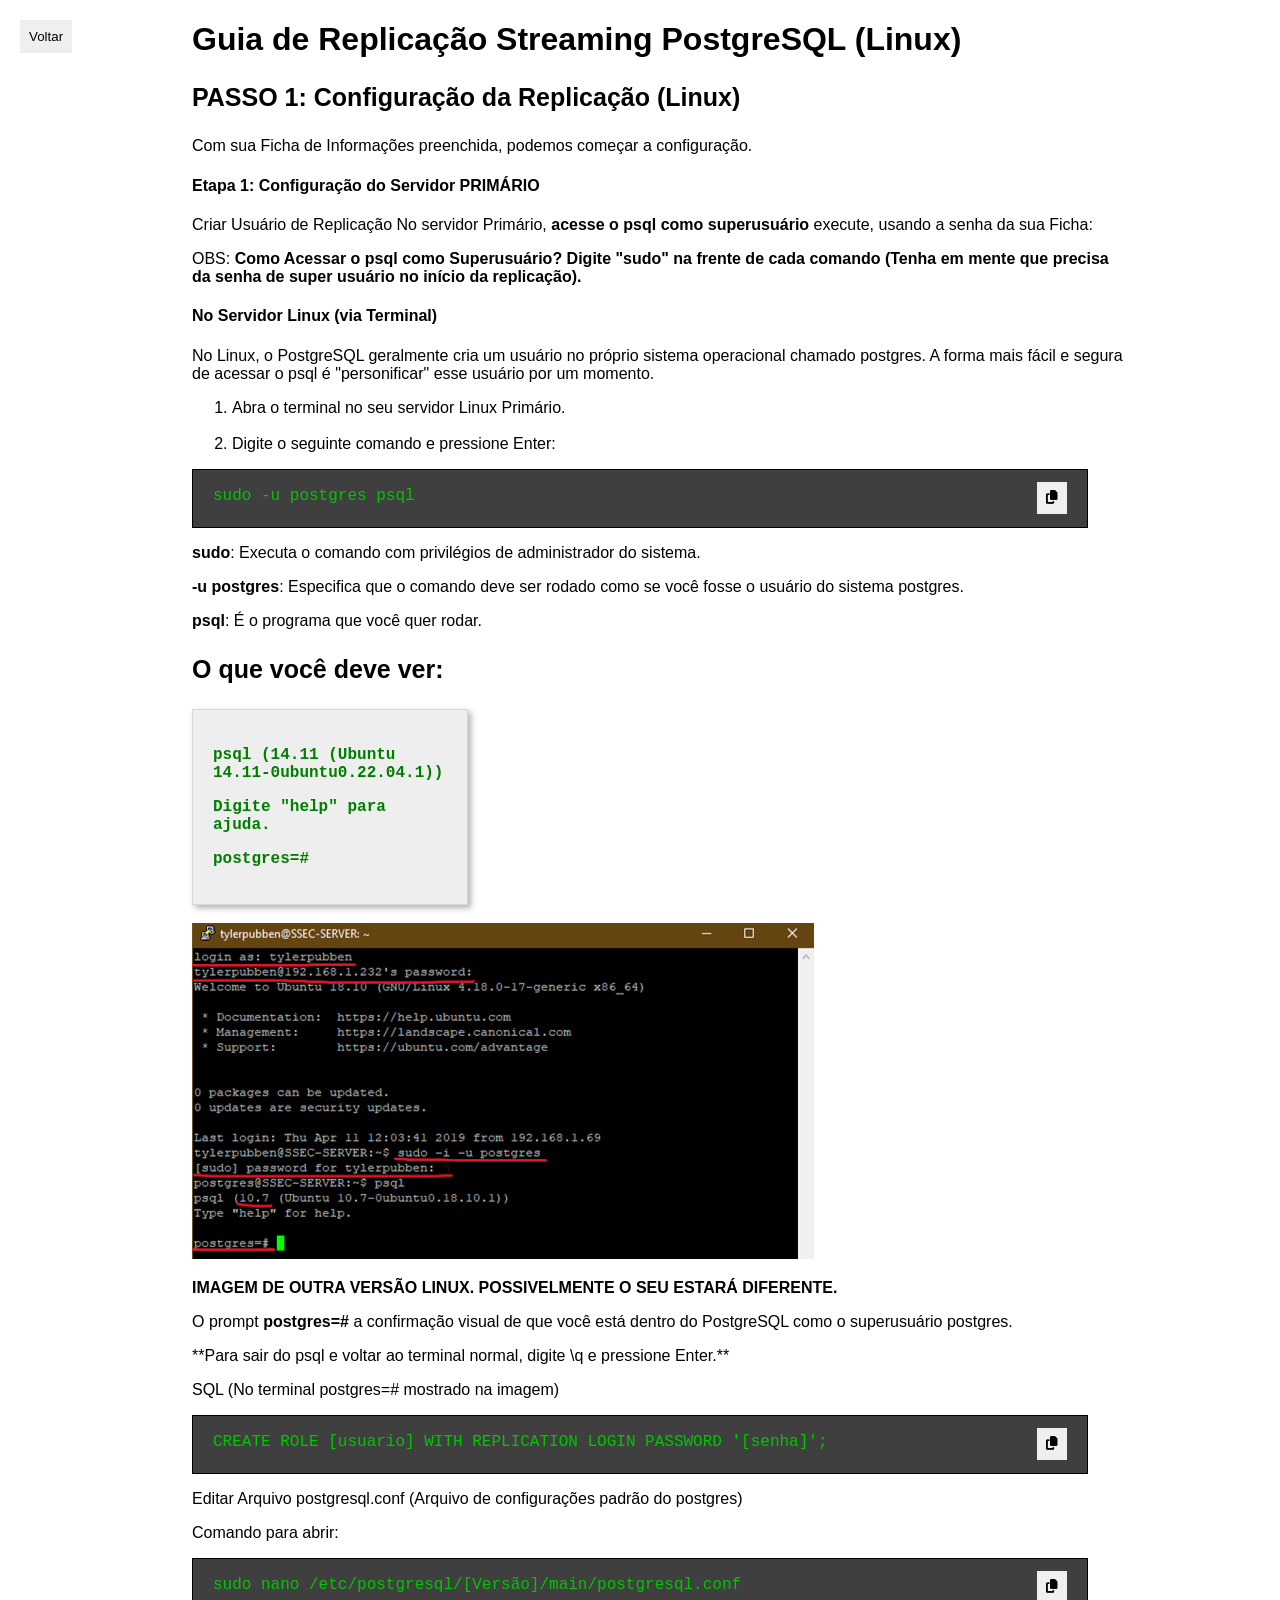
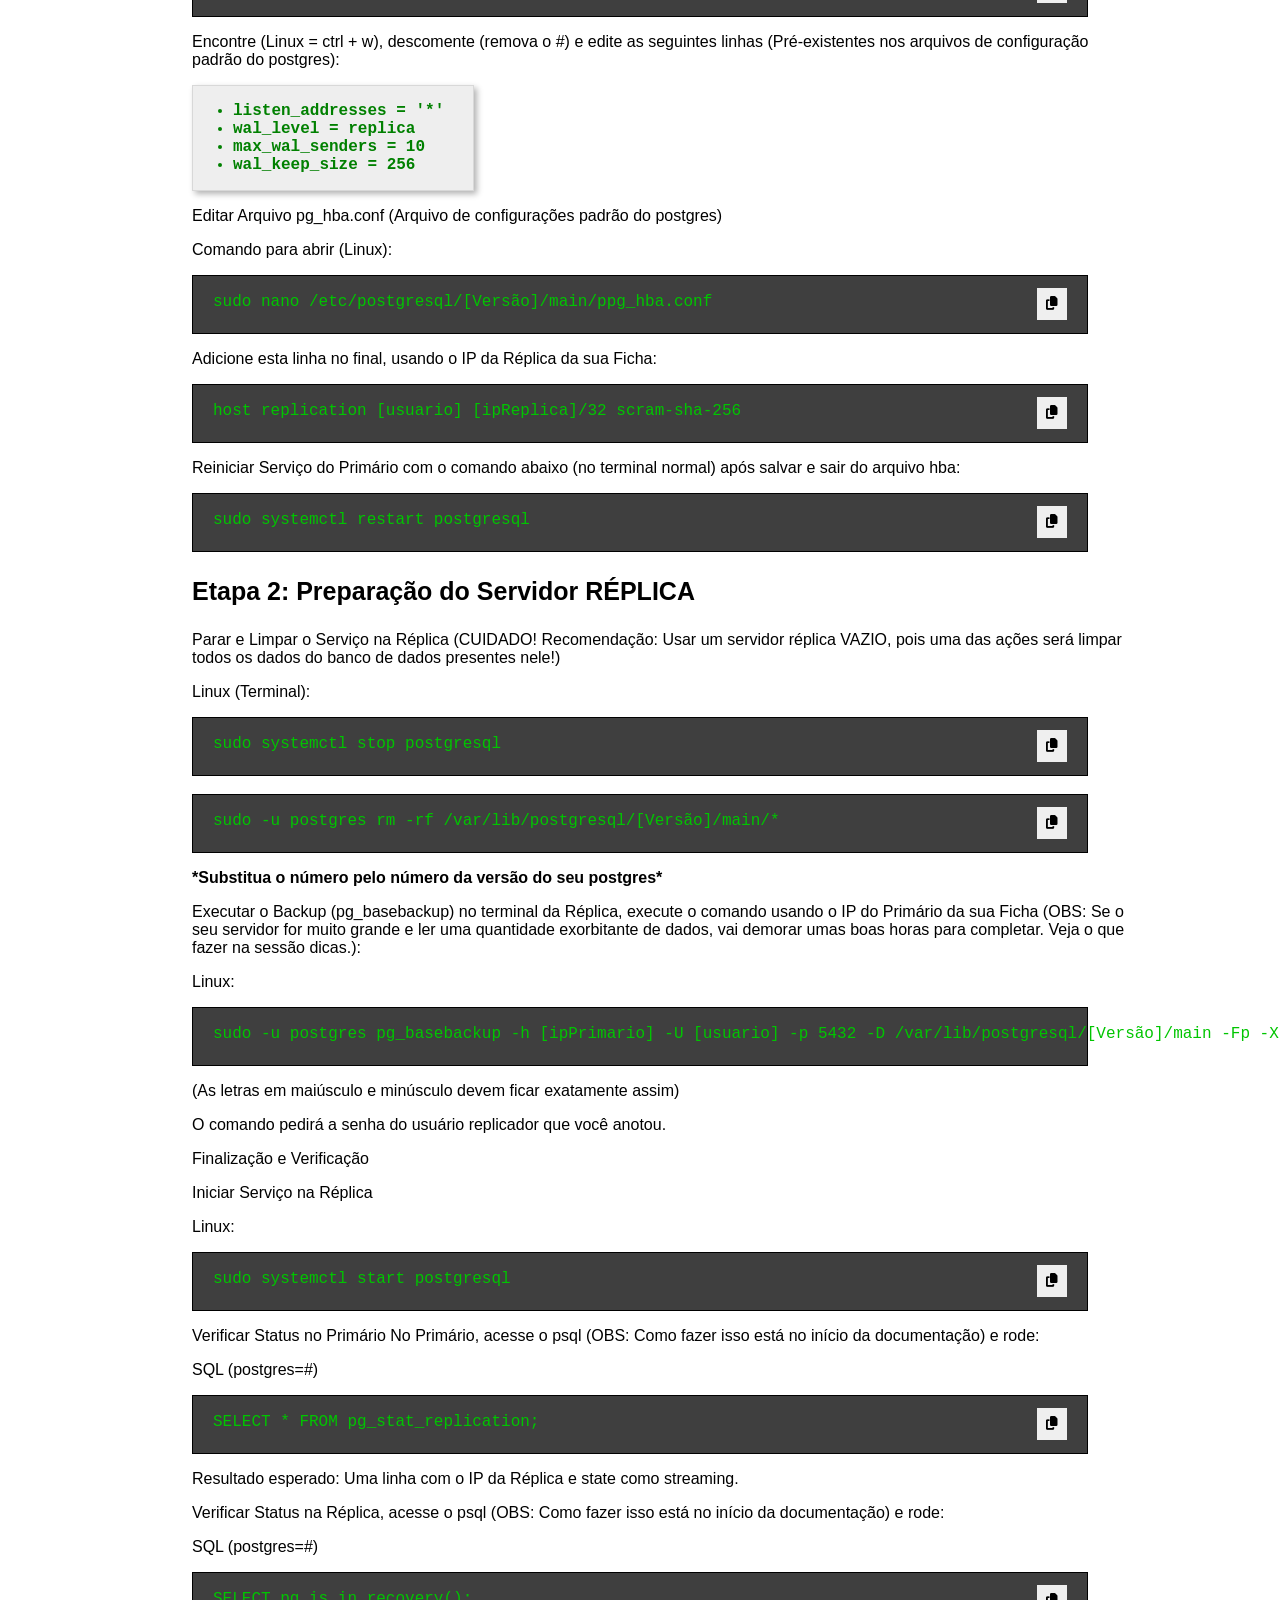
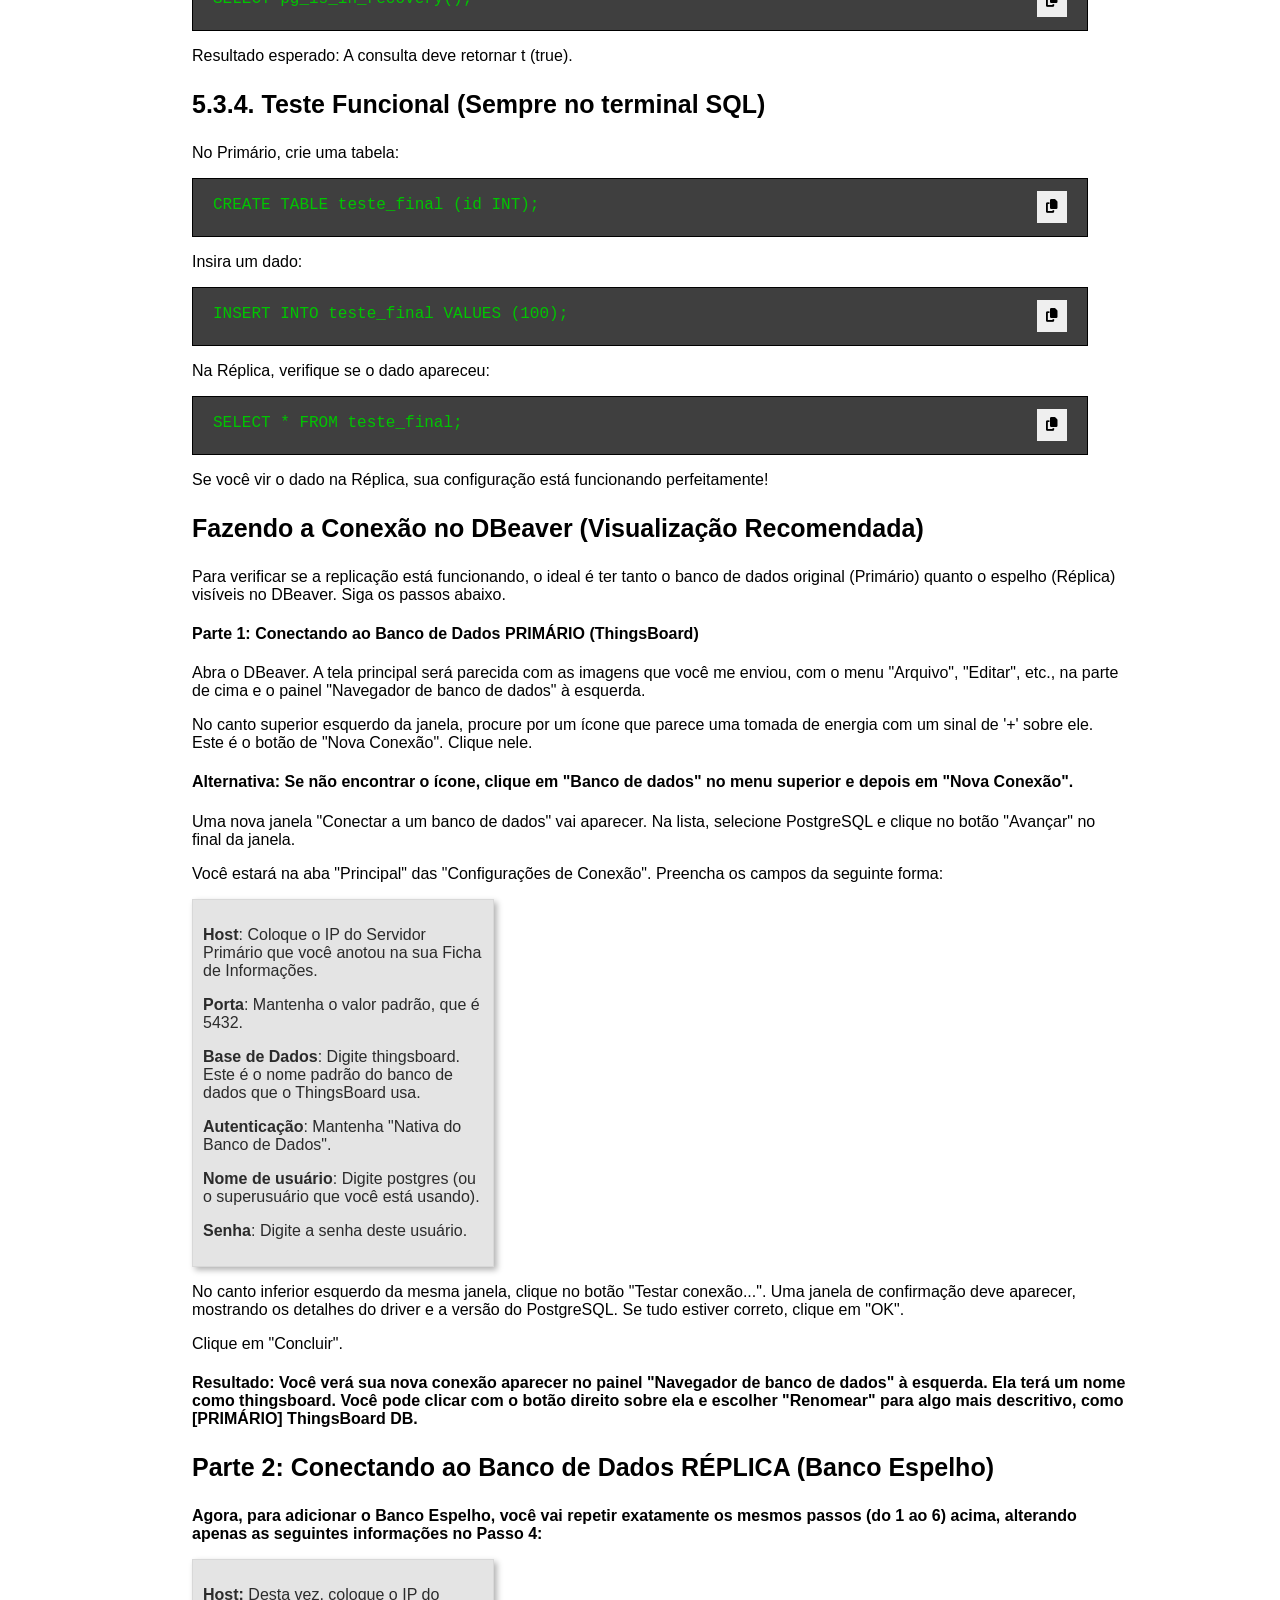
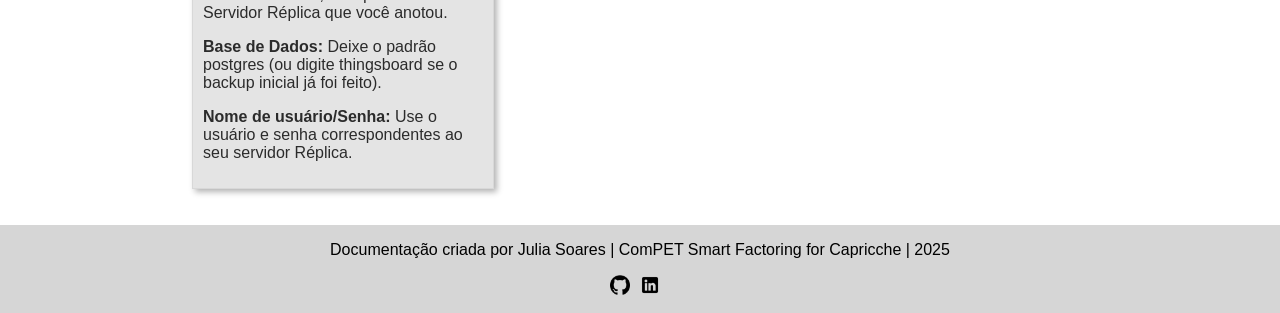
==== commit 93a6df41: "Footer" ====
--- a/linux.html
+++ b/linux.html
@@ -54,7 +54,7 @@
       
           <p>postgres=#</p>
         </div>
-      
+      <br>
       <img src="loginPostgres.png" alt="LoginPostgres" class="login">
       <strong>
       <p>IMAGEM DE OUTRA VERSÃO LINUX. POSSIVELMENTE O SEU ESTARÁ DIFERENTE.</p>
@@ -191,11 +191,25 @@
         <p>Resultado esperado: A consulta deve retornar t (true).</p>
       </section>
       <section>
-        <h3>Teste Funcional</h3>
-        <p>No Primário, crie uma tabela:<strong class="comando"> CREATE TABLE teste_final (id INT);</strong></p>
-        <p>Insira um dado: <strong class="comando">INSERT INTO teste_final VALUES (100);</strong></p>
-        <p>Na Réplica, verifique se o dado apareceu:</p>
-        <p><strong class="comando">SELECT * FROM teste_final;</strong></p>
+        <h3>5.3.4. Teste Funcional (Sempre no terminal SQL)</h3>
+          <p>No Primário, crie uma tabela: </p>
+            <div id="comando-container">
+              <p class="comando">CREATE TABLE teste_final (id INT);</p>
+              <button class="copiar" onclick="copiarComando(0)">
+        <i class="fa-solid fa-copy"></i>
+            </div>
+          <p>Insira um dado: </p>
+            <div id="comando-container">
+              <p class="comando">INSERT INTO teste_final VALUES (100);</p>
+              <button class="copiar" onclick="copiarComando(0)">
+        <i class="fa-solid fa-copy"></i>
+            </div>
+          <p>Na Réplica, verifique se o dado apareceu: </p>
+            <div id="comando-container">
+              <p class="comando">SELECT * FROM teste_final;</p>
+              <button class="copiar" onclick="copiarComando(0)">
+        <i class="fa-solid fa-copy"></i>
+            </div>
       
         <p>Se você vir o dado na Réplica, sua configuração está funcionando perfeitamente!</p>
       
@@ -235,11 +249,32 @@
         <strong>
           <p>Agora, para adicionar o Banco Espelho, você vai repetir exatamente os mesmos passos (do 1 ao 6) acima, alterando apenas as seguintes informações no Passo 4:</p>
         </strong>
-        <p>Host: Desta vez, coloque o IP do Servidor Réplica que você anotou.</p>
-        <p>Base de Dados: Deixe o padrão postgres (ou digite thingsboard se o backup inicial já foi feito).</p>
-        <p>Nome de usuário / Senha: Use o usuário e senha correspondentes ao seu servidor Réplica.</p>
+        <div id="card">
+          <p><strong>Host:</strong> Desta vez, coloque o IP do Servidor Réplica que você anotou.</p>
+          <p><strong>Base de Dados:</strong> Deixe o padrão postgres (ou digite thingsboard se o backup inicial já foi feito).</p>
+          <p><strong>Nome de usuário/Senha:</strong> Use o usuário e senha correspondentes ao seu servidor Réplica.</p>
+        </div>
           </div>
       </section>
     </main>
+    <br>
+    <br>
+    <footer>
+        <div class="footer">
+          <div class="information">
+            <p>Documentação criada por Julia Soares | ComPET Smart Factoring for Capricche | 2025</p>
+          </div>
+          <div class="icons">
+            <a href="https://github.com/juliasoaresm">
+              <img src="githubicon.png" alt="Github Icon" class="github">
+            </a>
+            <a href="https://www.linkedin.com/in/julia-soares-monteiro-518a472b8/">
+              <img src="linkedinIcon.png" alt="Linkedin Icon" class="Linkedin">
+            </a>
+            <br>
+          </div>
+          <br>
+        </div>
+        </footer>
 </body>
 </html>
--- a/linux.css
+++ b/linux.css
@@ -1,11 +1,13 @@
-p {
-    font-size: 18px;
-}
-
 button {
     display: flex;
     justify-content: right;
     padding: 9px;
+}
+
+body, html {
+    margin: 0;
+    padding: 0;
+    height: 100%;
 }
 
 #container {
@@ -56,7 +58,7 @@
 }
 
 h4 {
-    font-size: 20px;
+    font-size: 16px;
 }
 
 body {
@@ -79,8 +81,7 @@
 
 button:hover {
     background-color: rgb(214, 214, 214);
-    border-radius: 30%;
-    padding: 12px;
+    padding: 9px;
     cursor: pointer;
 }
 
@@ -99,10 +100,11 @@
 
 #card {
     border: 1px solid #d8d8d8;
-    background-color: #eee;
+    background-color: #e4e4e4;
     box-shadow: 3px 3px 6px rgba(0, 0, 0, 0.3);
-    max-width: 25%;
+    max-width: 30%;
     padding: 10px;
+    color: rgb(43, 43, 43);
 }
 
 #card3 {
@@ -126,3 +128,43 @@
     color: green;
 }
 
+footer {
+    display: flex;
+    justify-content: center;
+    background-color: #d6d6d6;
+    width: 100%;
+    /* padding: 7px 0; */
+    box-sizing: border-box;
+}
+
+footer p {
+    font-family: Verdana, Geneva, Tahoma, sans-serif;
+}
+
+footer div {
+    display: flex;
+    flex-direction: column;
+    align-items: center;
+    justify-content: center;
+}
+
+.icons {
+    display: flex;
+    flex-direction: row;
+    justify-content: center;
+    gap: 10px;
+}
+
+.github {
+    display: flex;
+    align-items: center;
+    width: 20px;
+    height: 20px;
+}
+
+.Linkedin {
+    display: flex;
+    align-items: center;
+    width: 20px;
+    height: 20px;
+}
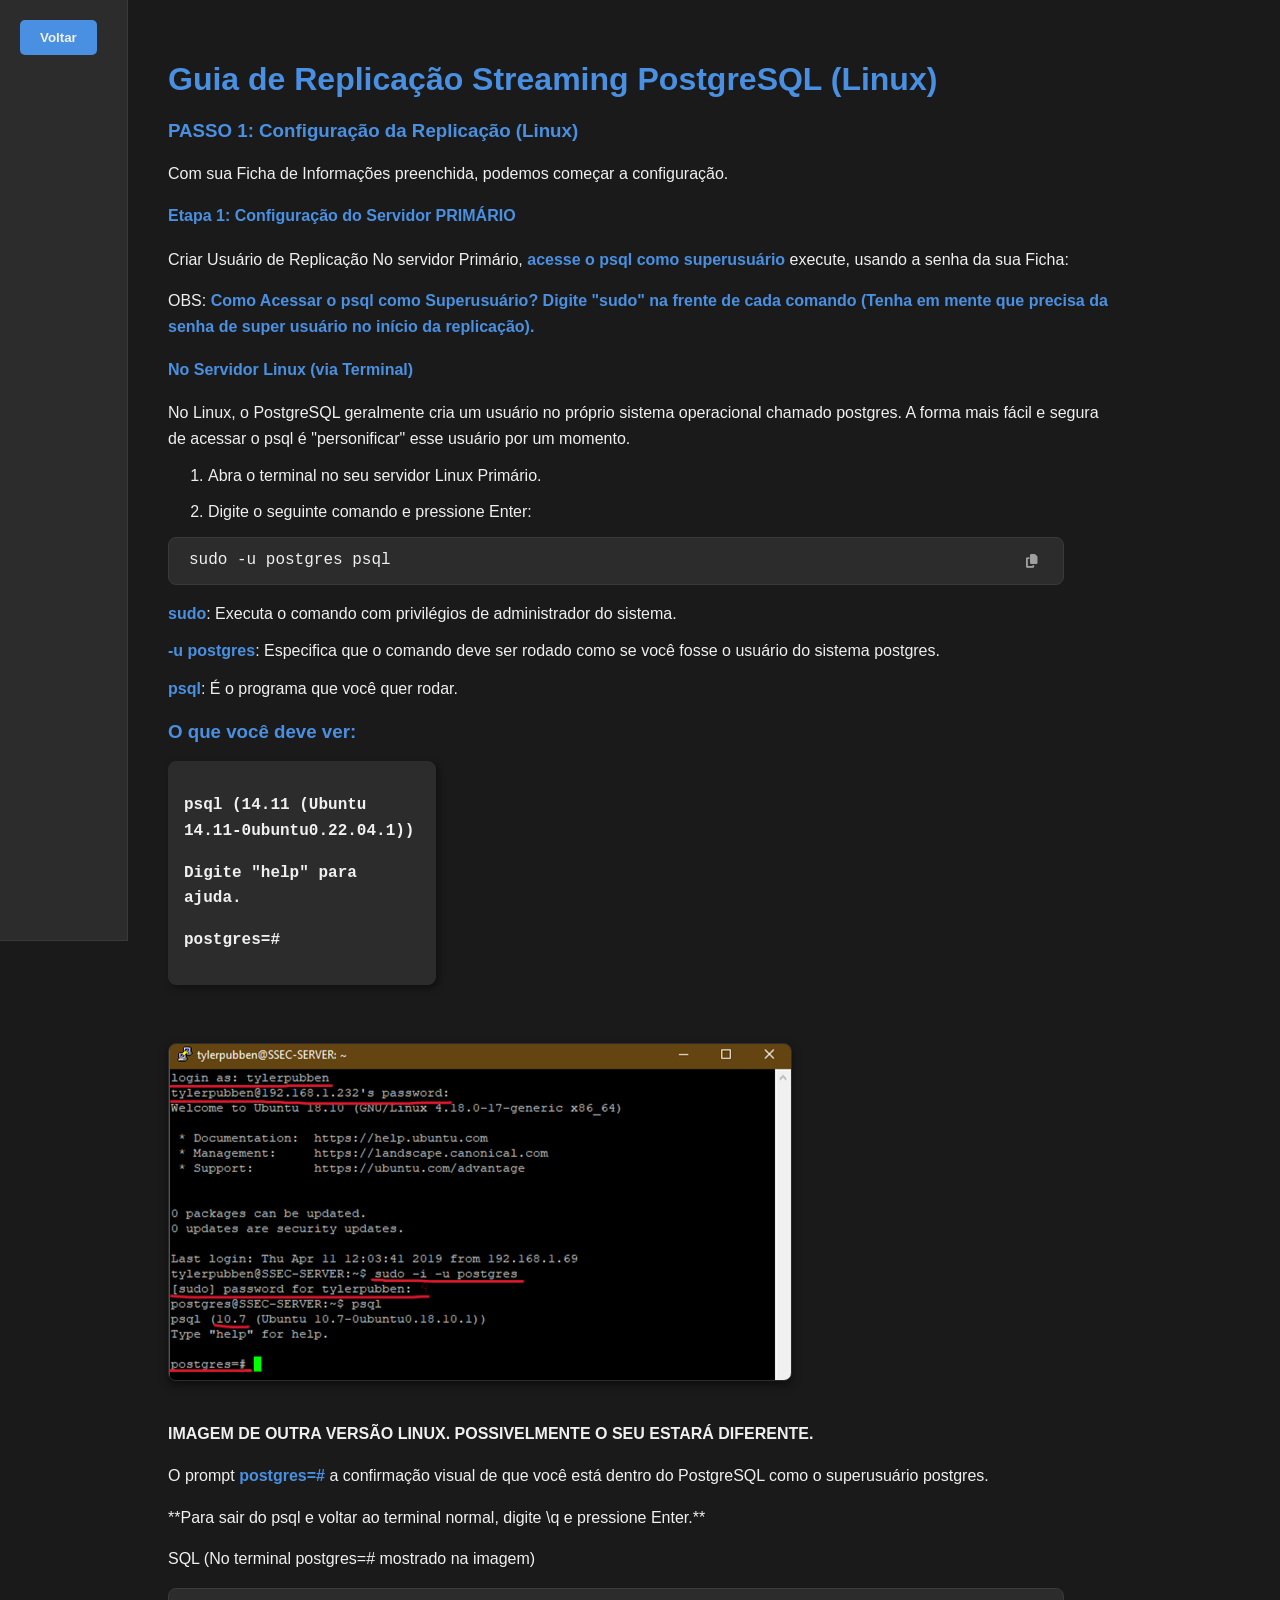
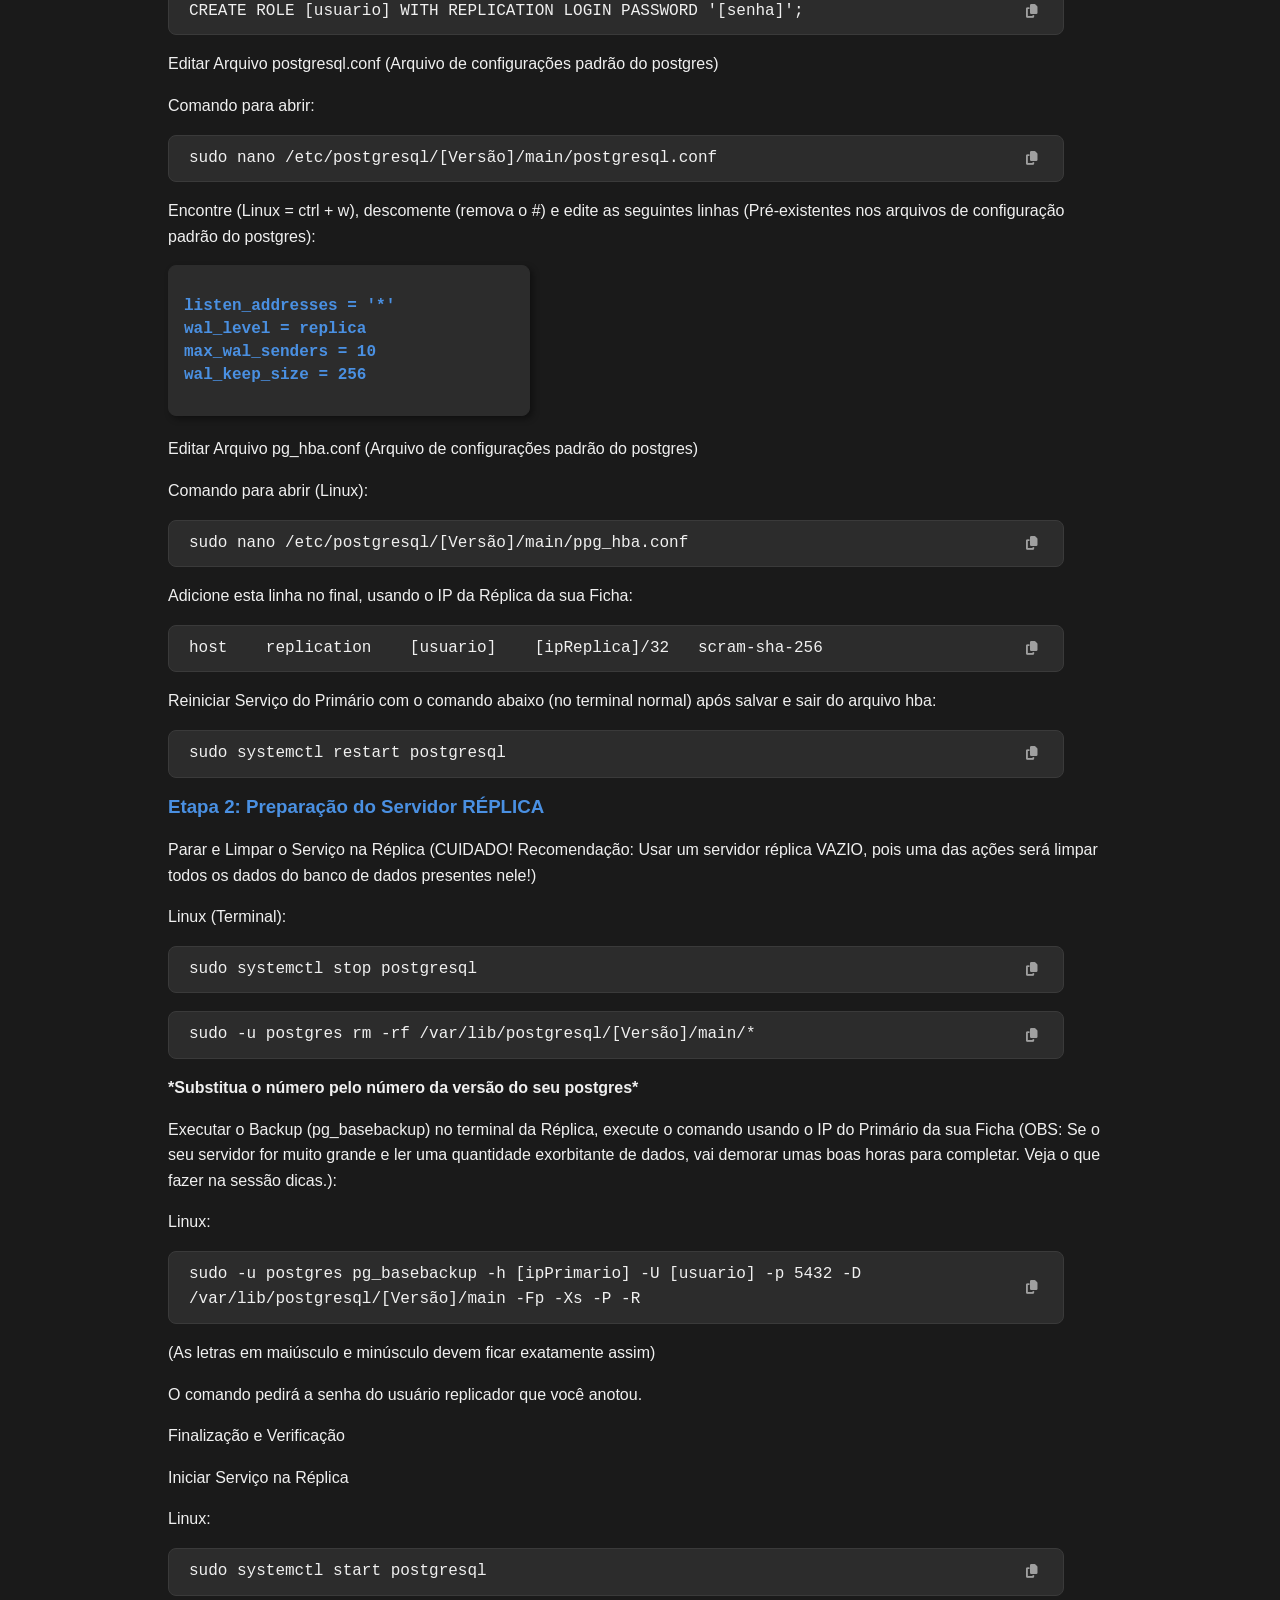
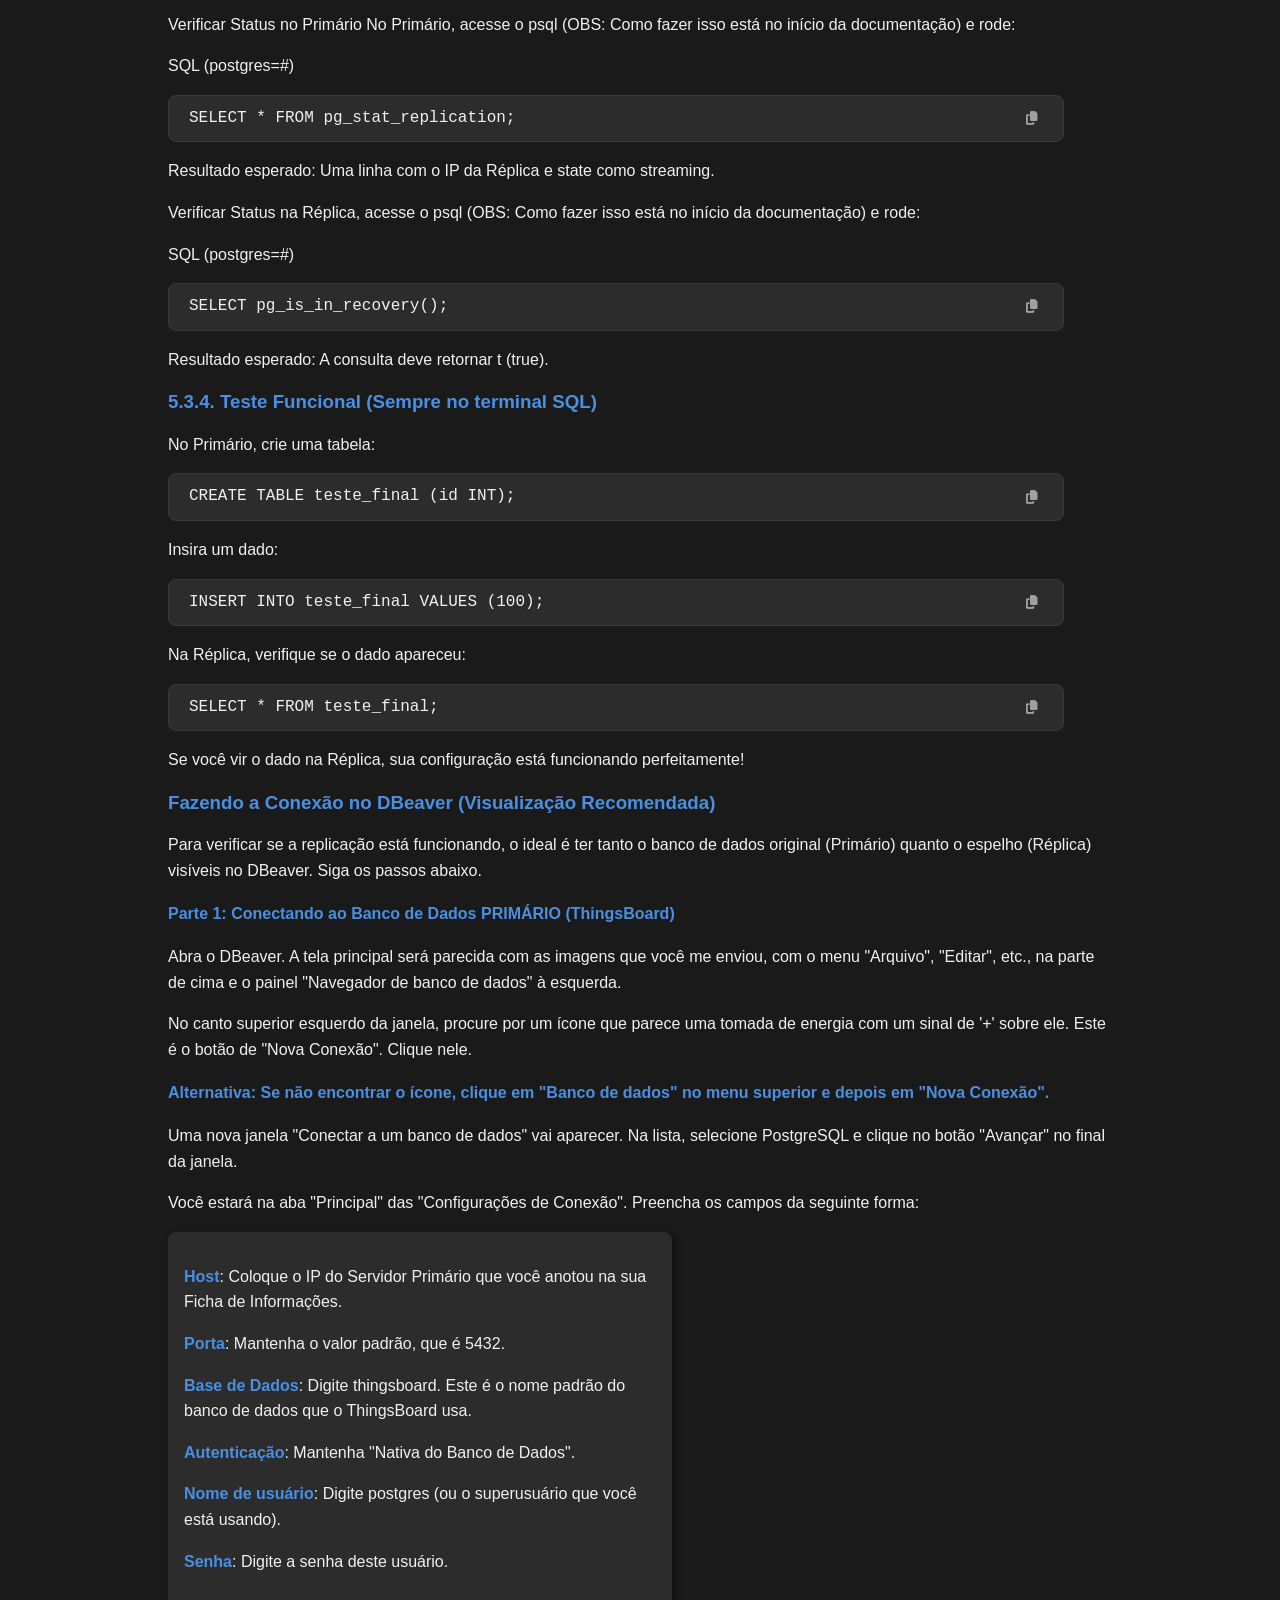
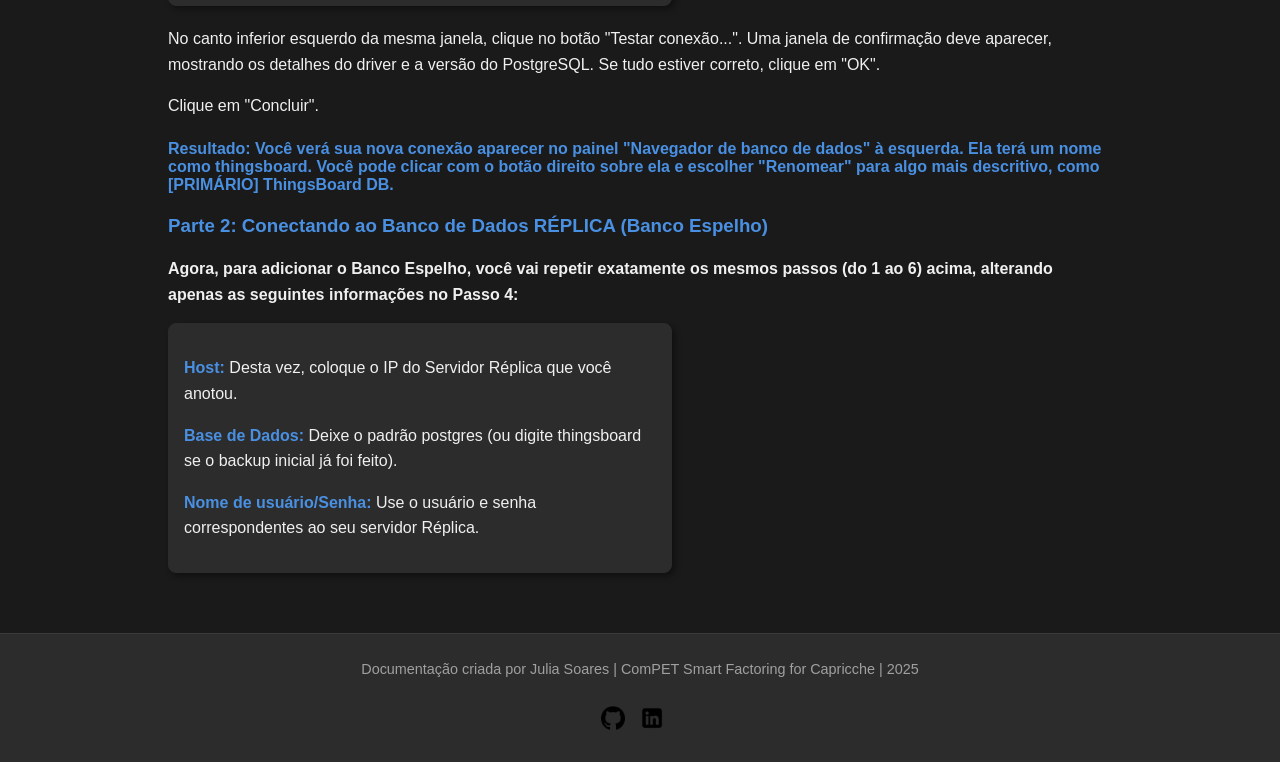
==== commit a6501ce7: "New template" ====
--- a/linux.html
+++ b/linux.html
@@ -34,7 +34,7 @@
         </ol>
         <div id="comando-container">
         <p class="comando">sudo -u postgres psql</p>
-        <button class="copiar" onclick="copiarComando(0)">
+        <button class="copiar" onclick="copiarComando(this)">
         <i class="fa-solid fa-copy"></i>
         </div>
       
@@ -68,7 +68,7 @@
         <p>SQL (No terminal postgres=# mostrado na imagem)</p>
         <div id="comando-container">
         <p class="comando">CREATE ROLE <span class="nomeUsuario"></span> WITH REPLICATION LOGIN PASSWORD '<span class="senhaReplicacao"></span>';</p>
-         <button class="copiar" onclick="copiarComando(0)">
+         <button class="copiar" onclick="copiarComando(this)">
         <i class="fa-solid fa-copy"></i>
         </button>
          </div>
@@ -79,7 +79,7 @@
              <p>Comando para abrir:</p>
              <div id="comando-container">
              <p class="comando">sudo nano /etc/postgresql/<span class="Versao"></span>/main/postgresql.conf </p>
-             <button class="copiar" onclick="copiarComando(1)">
+             <button class="copiar" onclick="copiarComando(this)">
              <i class="fa-solid fa-copy"></i>
              </button>
              </div>
@@ -100,21 +100,21 @@
         <p>Comando para abrir (Linux): </p>
         <div id="comando-container">
         <p class="comando">sudo nano /etc/postgresql/<span class="Versao"></span>/main/ppg_hba.conf</p>
-        <button class="copiar" onclick="copiarComando(2)">
+        <button class="copiar" onclick="copiarComando(this)">
         <i class="fa-solid fa-copy"></i>
         </button>
         </div>
         <p>Adicione esta linha no final, usando o IP da Réplica da sua Ficha:</p>
         <div id="comando-container">
         <p class="comando">host    replication    <span class="nomeUsuario"></span>    <span class="ipReplica"></span>/32   scram-sha-256</p>
-        <button class="copiar" onclick="copiarComando(3)">
+        <button class="copiar" onclick="copiarComando(this)">
         <i class="fa-solid fa-copy"></i>
         </button>
         </div>
       <p>Reiniciar Serviço do Primário com o comando abaixo (no terminal normal) após salvar e sair do arquivo hba:</p>
       <div id="comando-container">
       <p class="comando">sudo systemctl restart postgresql</p>
-      <button id="copiar" onclick="copiarComando(4)">
+      <button class="copiar" onclick="copiarComando(this)">
       <i class="fa-solid fa-copy"></i>
       </button>
       </div>
@@ -126,14 +126,14 @@
         <p>Linux (Terminal):</p>
         <div id="comando-container">
         <p class="comando">sudo systemctl stop postgresql</p>
-        <button class="copiar" onclick="copiarComando(5)">
+        <button class="copiar" onclick="copiarComando(this)">
         <i class="fa-solid fa-copy"></i>
         </button>
         </div>
         <br>
         <div id="comando-container">
         <p class="comando">sudo -u postgres rm -rf /var/lib/postgresql/<span class="Versao"></span>/main/*</p>
-        <button class="copiar" onclick="copiarComando(6)">
+        <button class="copiar" onclick="copiarComando(this)">
         <i class="fa-solid fa-copy"></i>
         </button>
         </div>
@@ -147,7 +147,7 @@
         <p>Linux:</p>
         <div id="comando-container">
         <p class="comando">sudo -u postgres pg_basebackup -h <span class="ipPrimario"></span> -U <span class="nomeUsuario"></span> -p 5432 -D /var/lib/postgresql/<span class="Versao"></span>/main -Fp -Xs -P -R</p> <div id="mensagem"></div>
-         <button class="copiar" onclick="copiarComando(7)">
+         <button class="copiar" onclick="copiarComando(this)">
         <i class="fa-solid fa-copy"></i>
         </button>
         </div>
@@ -161,7 +161,7 @@
       
         <div id="comando-container">
         <p class="comando">sudo systemctl start postgresql</p>
-         <button class="copiar" onclick="copiarComando(8)">
+         <button class="copiar" onclick="copiarComando(this)">
         <i class="fa-solid fa-copy"></i>
         </button>
         </div>
@@ -172,7 +172,7 @@
       
         <div id="comando-container">
         <p class="comando">SELECT * FROM pg_stat_replication;</p>
-         <button class="copiar" onclick="copiarComando(9)">
+         <button class="copiar" onclick="copiarComando(this)">
         <i class="fa-solid fa-copy"></i>
         </button>
         </div>
@@ -183,7 +183,7 @@
       
         <div id="comando-container">
         <p class="comando">SELECT pg_is_in_recovery();</p>
-        <button class="copiar" onclick="copiarComando(10)">
+        <button class="copiar" onclick="copiarComando(this)">
         <i class="fa-solid fa-copy"></i>
         </button>
         </div>
@@ -195,19 +195,19 @@
           <p>No Primário, crie uma tabela: </p>
             <div id="comando-container">
               <p class="comando">CREATE TABLE teste_final (id INT);</p>
-              <button class="copiar" onclick="copiarComando(0)">
+              <button class="copiar" onclick="copiarComando(this)">
         <i class="fa-solid fa-copy"></i>
             </div>
           <p>Insira um dado: </p>
             <div id="comando-container">
               <p class="comando">INSERT INTO teste_final VALUES (100);</p>
-              <button class="copiar" onclick="copiarComando(0)">
+              <button class="copiar" onclick="copiarComando(this)">
         <i class="fa-solid fa-copy"></i>
             </div>
           <p>Na Réplica, verifique se o dado apareceu: </p>
             <div id="comando-container">
               <p class="comando">SELECT * FROM teste_final;</p>
-              <button class="copiar" onclick="copiarComando(0)">
+              <button class="copiar" onclick="copiarComando(this)">
         <i class="fa-solid fa-copy"></i>
             </div>
       
@@ -257,8 +257,6 @@
           </div>
       </section>
     </main>
-    <br>
-    <br>
     <footer>
         <div class="footer">
           <div class="information">
--- a/linux.css
+++ b/linux.css
@@ -1,144 +1,170 @@
-button {
-    display: flex;
-    justify-content: right;
-    padding: 9px;
-}
-
+:root {
+    --primary-color: #4a90e2; /* Azul vibrante */
+    --background-color: #1a1a1a; /* Fundo escuro principal */
+    --surface-color: #2c2c2c; /* Superfícies um pouco mais claras que o fundo */
+    --text-color: #f0f0f0; /* Texto claro para fundo escuro */
+    --text-secondary-color: #a0a0a0; /* Texto secundário para contraste */
+}
+
+/* Base e Layout */
 body, html {
     margin: 0;
     padding: 0;
     height: 100%;
+    font-family: Arial, sans-serif;
+    background-color: var(--background-color);
+    color: var(--text-color);
 }
 
 #container {
     display: grid;
-    grid-template-columns: 15% 73% 12%;
+    grid-template-columns: 10% 80% 10%;
     min-height: 100vh;
 }
 
-nav#sidebar-esquerda img {
-    width: 120px;
-    height: 127px;
-    margin-top: 10px;
-}
-
-nav#sidebar-esquerda {
+main {
+    background-color: var(--background-color);
+    padding: 40px;
+}
+
+#sidebar-esquerda {
+    background-color: var(--surface-color);
     padding: 20px;
     position: sticky;
     top: 0;
+    border-bottom: 1px solid #3a3a3a;
     height: 100vh;
-}
-
-nav#sidebar-esquerda ul {
-    margin-top: 20px;
-    padding: 5px;
-}
-
-nav#sidebar-esquerda li {
-    margin-bottom: 20px;
-    list-style-type: none;
-}
-
-nav#sidebar-esquerda li:hover {
-    color: rgb(0, 81, 255);
-}
-
-nav#sidebar-esquerda a {
-    text-decoration: none;
-    color: #333;
+    border-right: 1px solid #3a3a3a;
+}
+
+#sidebar-esquerda button {
+    background-color: var(--primary-color);
+    color: var(--text-color);
+    border: none;
+    padding: 10px 20px;
+    border-radius: 5px;
     font-weight: bold;
-}
-
-nav#sidebar-esquerda a:hover {
-    color: rgb(0, 38, 255);
-}
-
-h3 {
-    font-size: 25px;
-}
-
-h4 {
-    font-size: 16px;
-}
-
-body {
-    font-family: Arial, Helvetica, sans-serif;
-}
-
-.comando {
-     white-space: nowrap;
-     padding-bottom: 5px;
-     font-family: 'Courier New', Courier, monospace;
-}
-
-.copiar {
-  margin-left: 10px;
-}
-
-button {
-    border: none;
-}
-
-button:hover {
-    background-color: rgb(214, 214, 214);
-    padding: 9px;
     cursor: pointer;
-}
-
+    transition: background-color 0.3s ease;
+    display: flex;
+    justify-content: center;
+}
+
+#sidebar-esquerda button:hover {
+    background-color: #3a7acc;
+}
+
+/* Títulos e Parágrafos */
+h1, h2, h3, h4 {
+    color: var(--primary-color);
+}
+
+p {
+    color: var(--text-color);
+    line-height: 1.6;
+}
+
+strong {
+    color: var(--primary-color);
+}
+
+/* Cards e Seções de Comando */
 #comando-container {
     display: flex;
     justify-content: space-between;
     align-items: center;
-    color: rgb(0, 197, 0);
-    border: 1px solid #000000;
-    background-color: #3f3f3f;
-    padding: 1px 20px;
+    color: var(--text-color);
+    background-color: var(--surface-color);
+    padding: 10px 20px;
     min-width: 30%;
     max-width: 70vw;
     box-sizing: border-box;
+    border-radius: 8px;
+    border: 1px solid #3a3a3a;
+}
+
+.comando {
+    white-space: pre-wrap;
+    font-family: 'Courier New', Courier, monospace;
+    color: var(--text-color);
+    margin: 0;
+    flex-grow: 1;
+}
+
+.copiar {
+    background-color: transparent;
+    border: none;
+    cursor: pointer;
+    margin-left: 10px;
+    padding: 5px;
+}
+
+.copiar:hover {
+    background-color: #3a3a3a;
+}
+
+.copiar i {
+    color: var(--text-secondary-color);
+    transition: color 0.3s ease;
+}
+
+.copiar:hover i {
+    color: var(--primary-color);
+}
+
+#card, #card3, #card4 {
+    border: 1px solid var(--surface-color);
+    background-color: var(--surface-color);
+    box-shadow: 3px 3px 6px rgba(0, 0, 0, 0.4);
+    padding: 15px;
+    border-radius: 8px;
+    color: var(--text-color);
+    margin-bottom: 20px;
 }
 
 #card {
-    border: 1px solid #d8d8d8;
-    background-color: #e4e4e4;
-    box-shadow: 3px 3px 6px rgba(0, 0, 0, 0.3);
-    max-width: 30%;
-    padding: 10px;
-    color: rgb(43, 43, 43);
+    max-width: 50%;
 }
 
 #card3 {
-    border: 1px solid #d8d8d8;
-    background-color: #eee;
-    box-shadow: 3px 3px 6px rgba(0, 0, 0, 0.3);
     width: 25%;
-    padding: 20px;
     font-weight: bold;
     font-family: 'Courier New', Courier, monospace;
-    color: rgb(0, 126, 0);
+    color: var(--primary-color);
 }
 
 #card4 {
-    border: 1px solid #d8d8d8;
-    background-color: #eee;
-    box-shadow: 3px 3px 6px rgba(0, 0, 0, 0.3);
-    max-width: 30%;
+    max-width: 35%;
     font-weight: bold;
     font-family: 'Courier New', Courier, monospace;
-    color: green;
-}
-
+    color: var(--primary-color);
+}
+
+#card4 ul {
+    list-style-type: none;
+    padding: 0;
+}
+
+#card4 li {
+    margin: 5px 0;
+}
+
+/* Rodapé e Ícones */
 footer {
     display: flex;
     justify-content: center;
-    background-color: #d6d6d6;
+    background-color: var(--surface-color);
     width: 100%;
-    /* padding: 7px 0; */
+    /* padding: 15px 0; */
     box-sizing: border-box;
+    border-top: 1px solid #3a3a3a;
+    color: var(--text-secondary-color);
 }
 
 footer p {
     font-family: Verdana, Geneva, Tahoma, sans-serif;
+    color: var(--text-secondary-color);
+    font-size: 0.9em;
 }
 
 footer div {
@@ -146,25 +172,72 @@
     flex-direction: column;
     align-items: center;
     justify-content: center;
+    padding: 5px;
 }
 
 .icons {
     display: flex;
     flex-direction: row;
     justify-content: center;
-    gap: 10px;
-}
-
-.github {
-    display: flex;
-    align-items: center;
-    width: 20px;
-    height: 20px;
-}
-
-.Linkedin {
-    display: flex;
-    align-items: center;
-    width: 20px;
-    height: 20px;
+    gap: 15px;
+}
+
+.github, .Linkedin {
+    width: 24px;
+    height: 24px;
+    transition: transform 0.2s ease;
+}
+
+.github:hover, .Linkedin:hover {
+    transform: scale(1.1);
+}
+
+/* Imagens */
+.login {
+    max-width: 100%;
+    height: auto;
+    border: 1px solid var(--surface-color);
+    border-radius: 8px;
+    box-shadow: 0 4px 8px rgba(0,0,0,0.5);
+    margin: 20px 0;
+}
+
+/* Responsividade (já existente) */
+/* As media queries originais foram mantidas,
+   mas é recomendado revisar para a nova paleta de cores. */
+@media (max-width: 768px) {
+    #container {
+        grid-template-columns: 1fr;
+        grid-template-rows: auto 1fr auto;
+    }
+
+    #sidebar-esquerda {
+        position: relative;
+        height: auto;
+        border-right: none;
+        border-bottom: 1px solid #3a3a3a;
+    }
+
+    #sidebar-esquerda button {
+        width: 100%;
+        margin: 0;
+    }
+
+    main {
+        padding: 20px;
+    }
+
+    #card, #card3, #card4 {
+        max-width: 100%;
+        width: auto;
+    }
+
+    #comando-container {
+        max-width: 100%;
+    }
+
+    footer {
+        flex-direction: column;
+        text-align: center;
+    }
 }
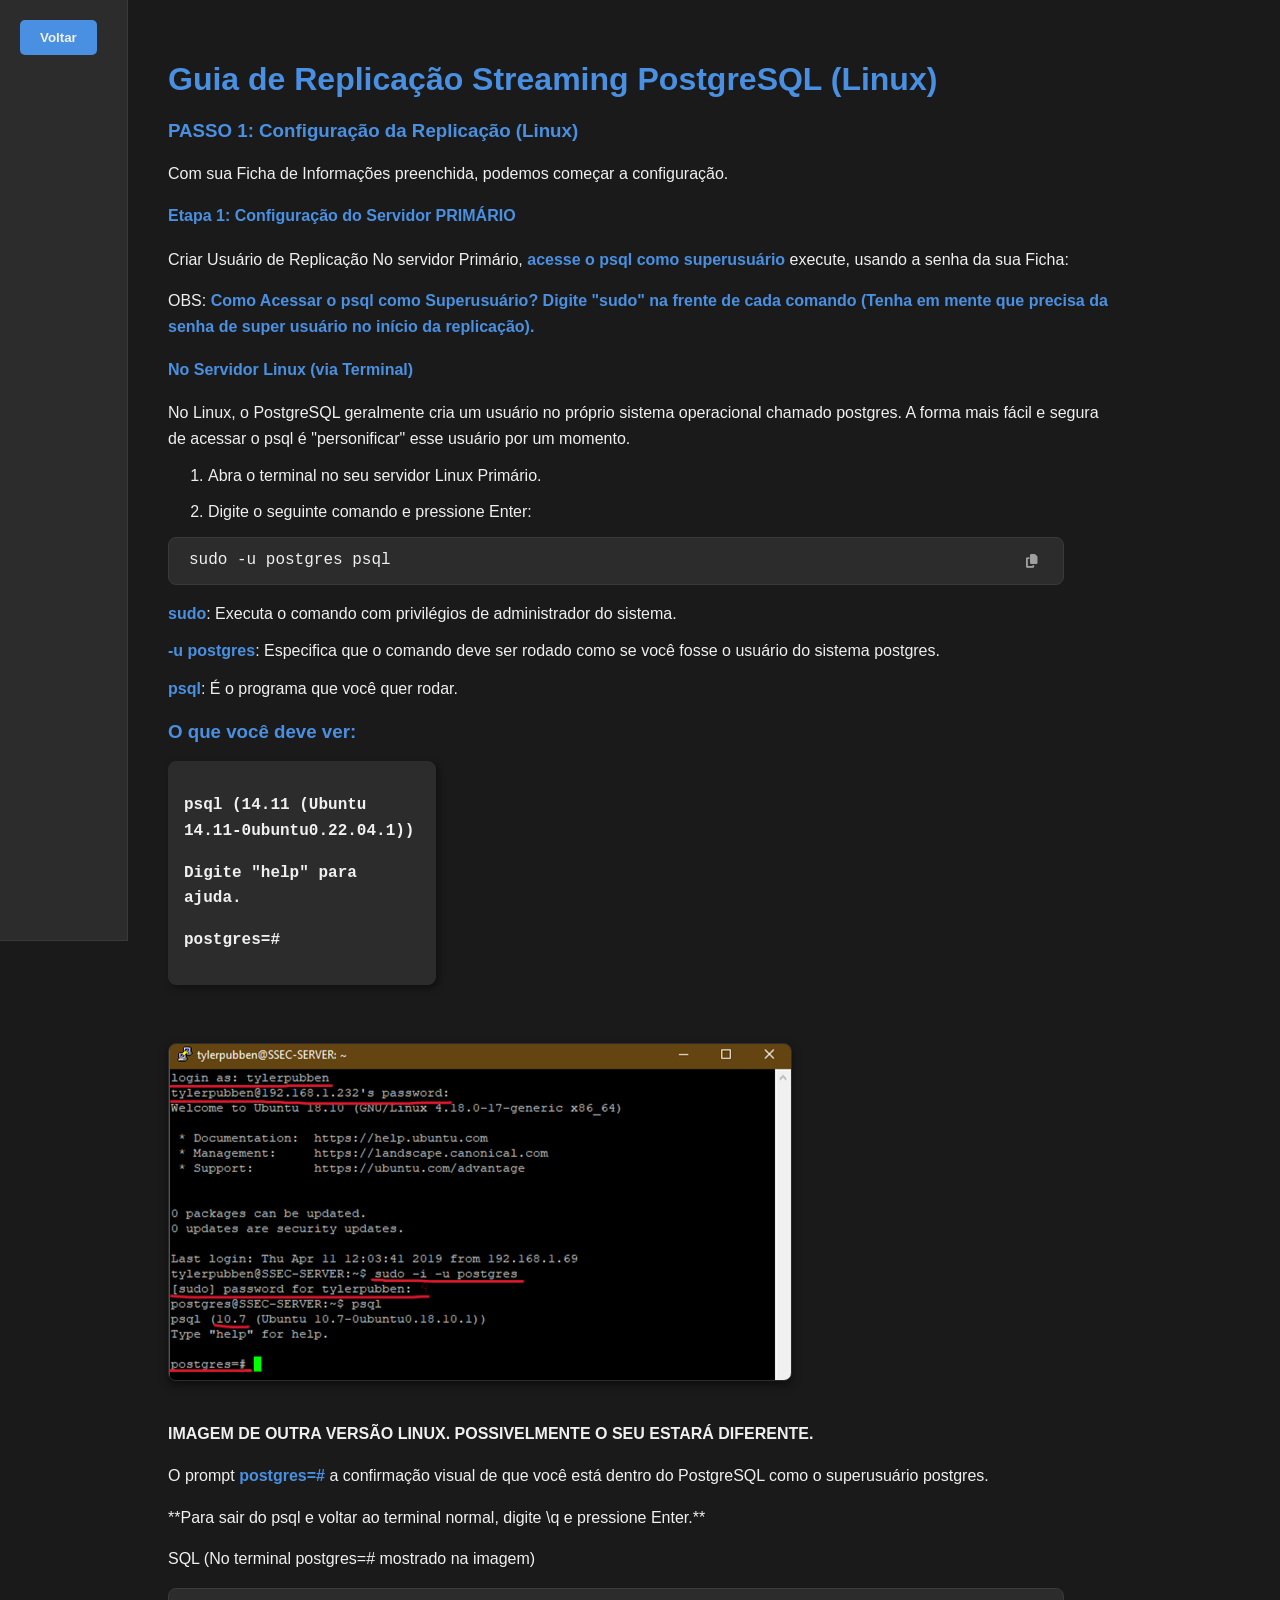
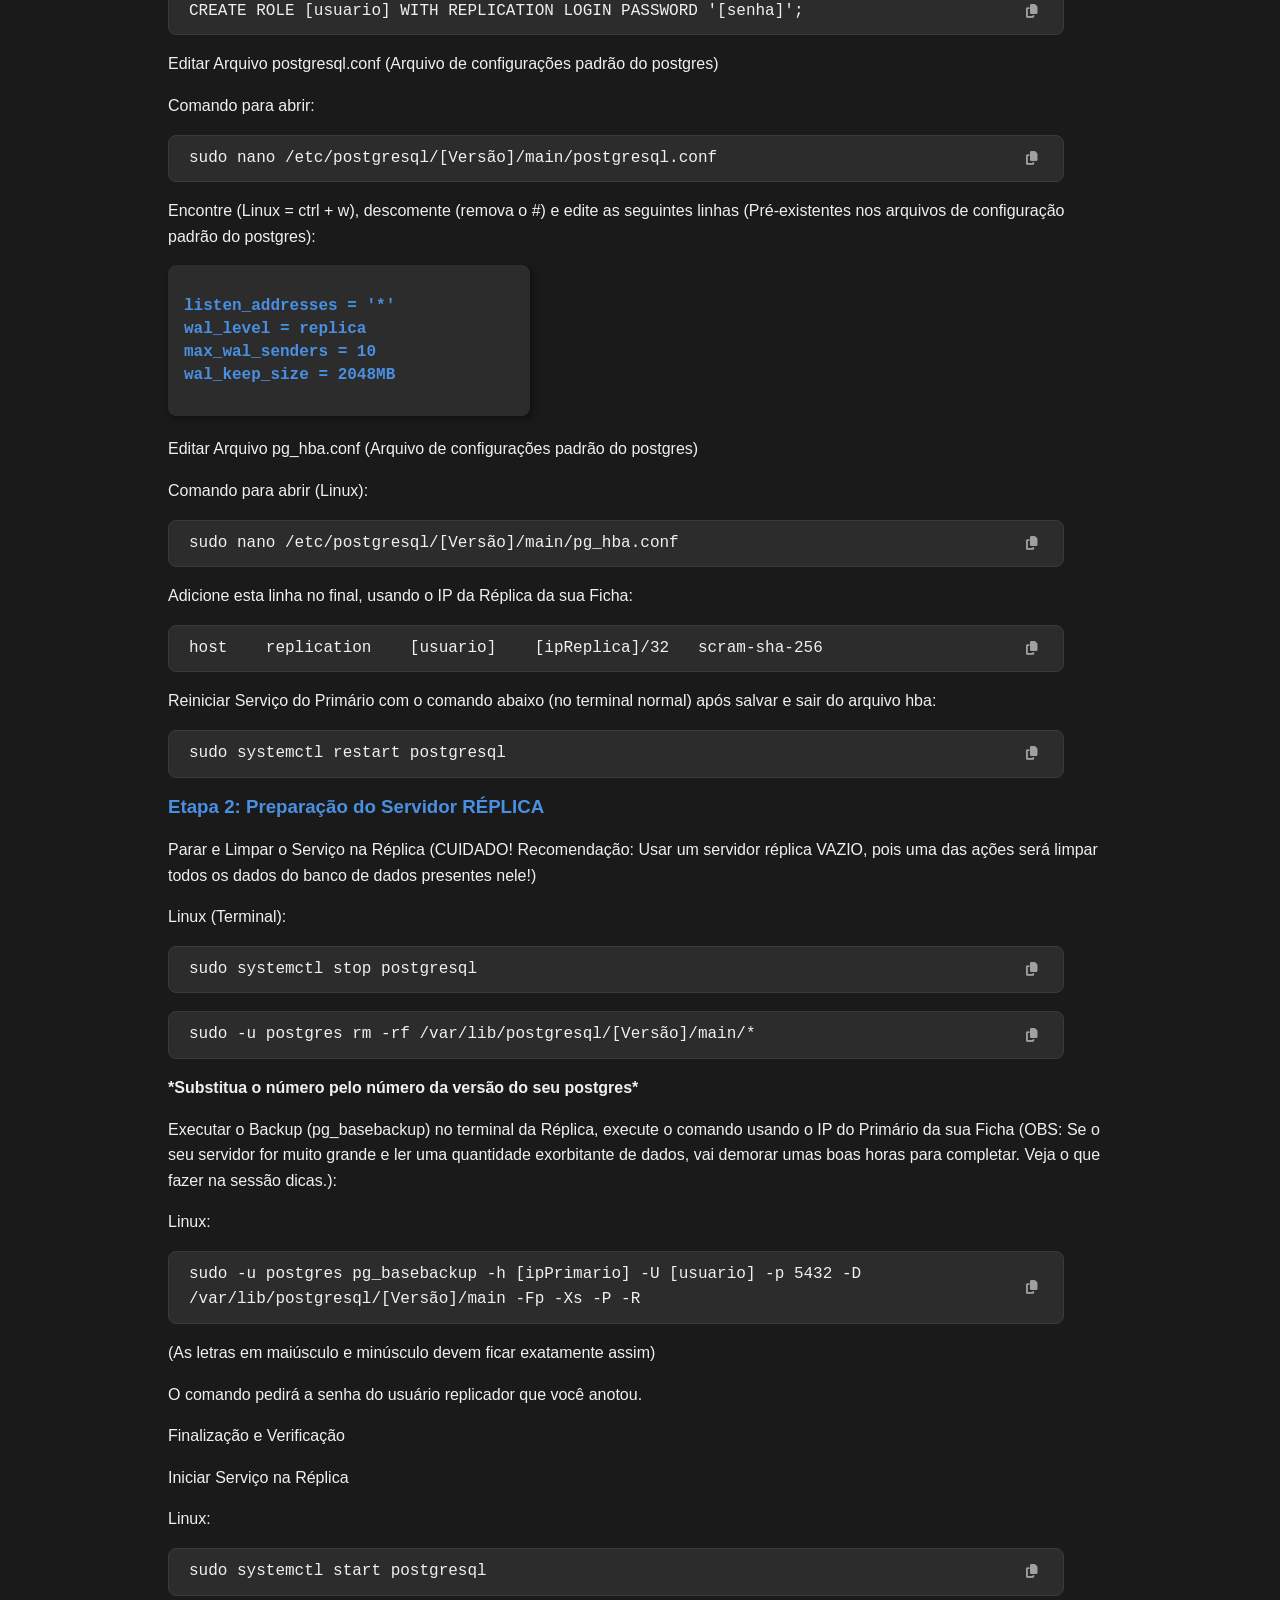
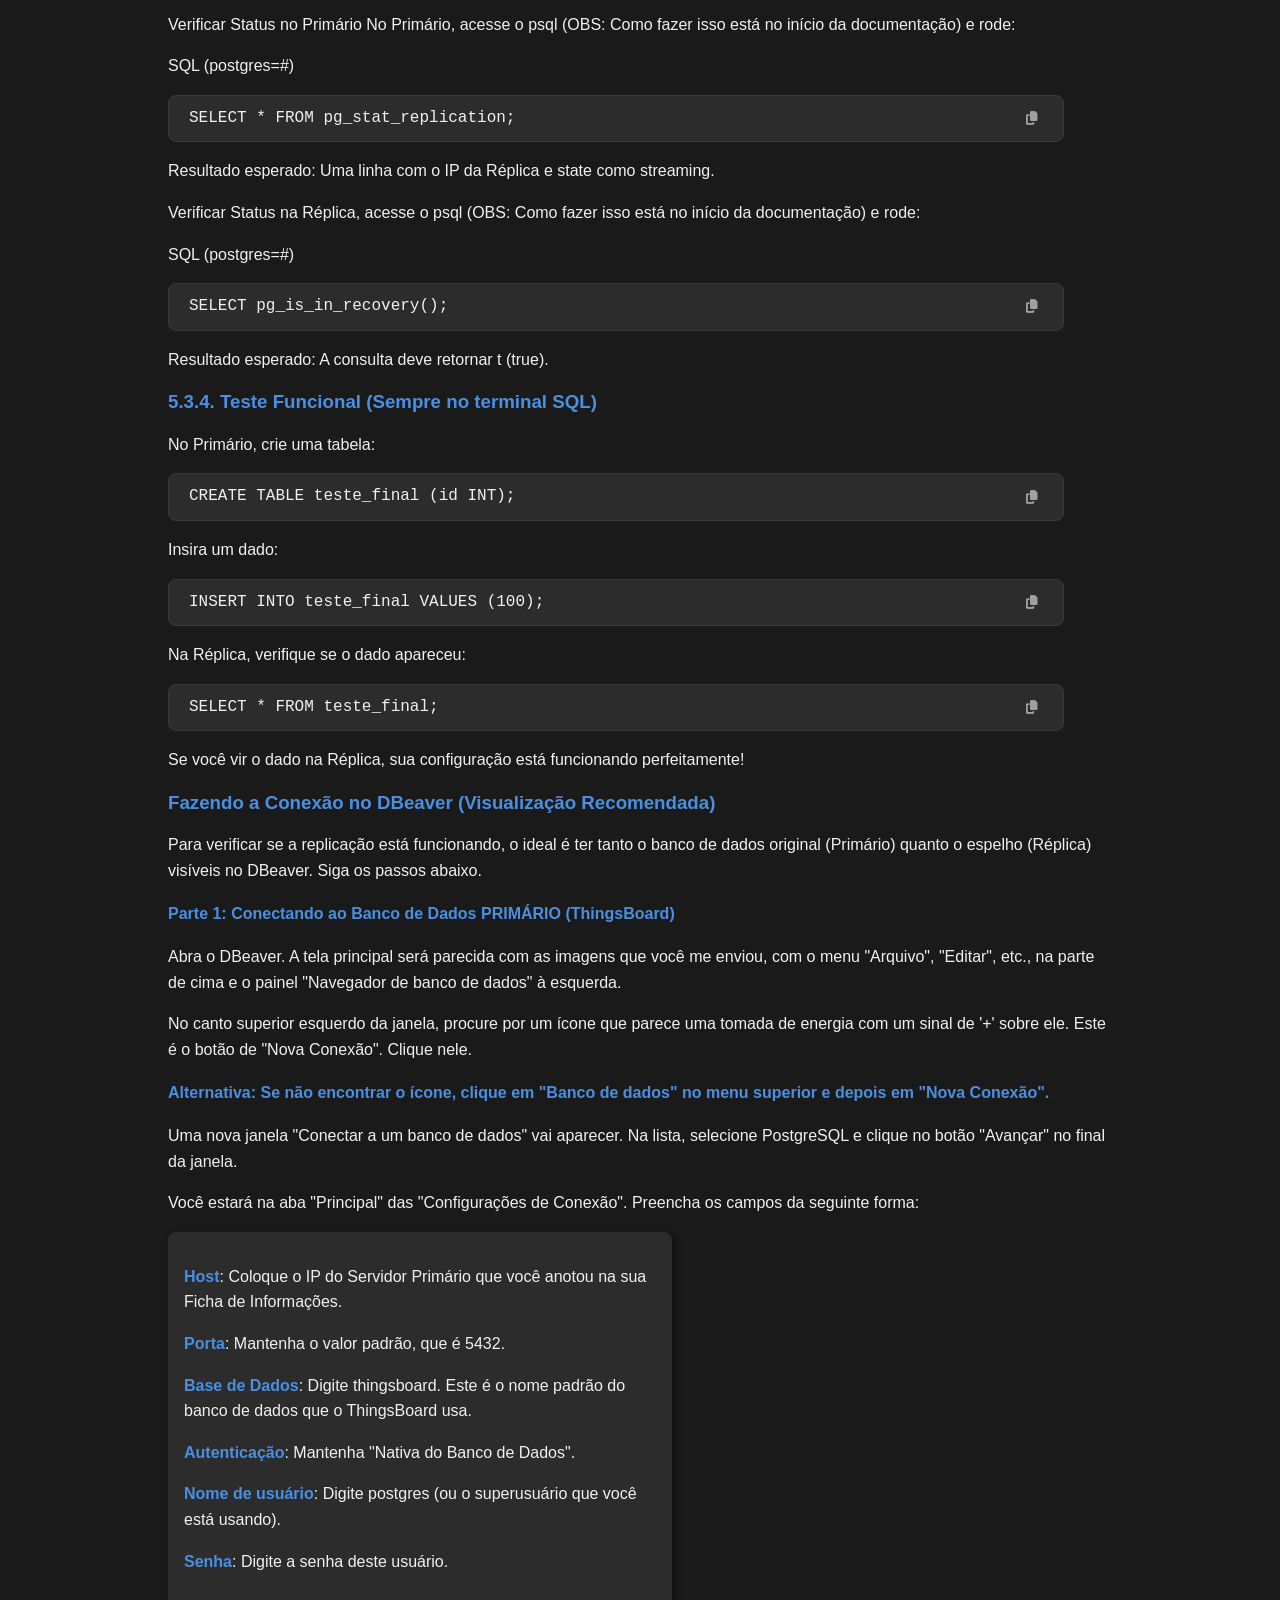
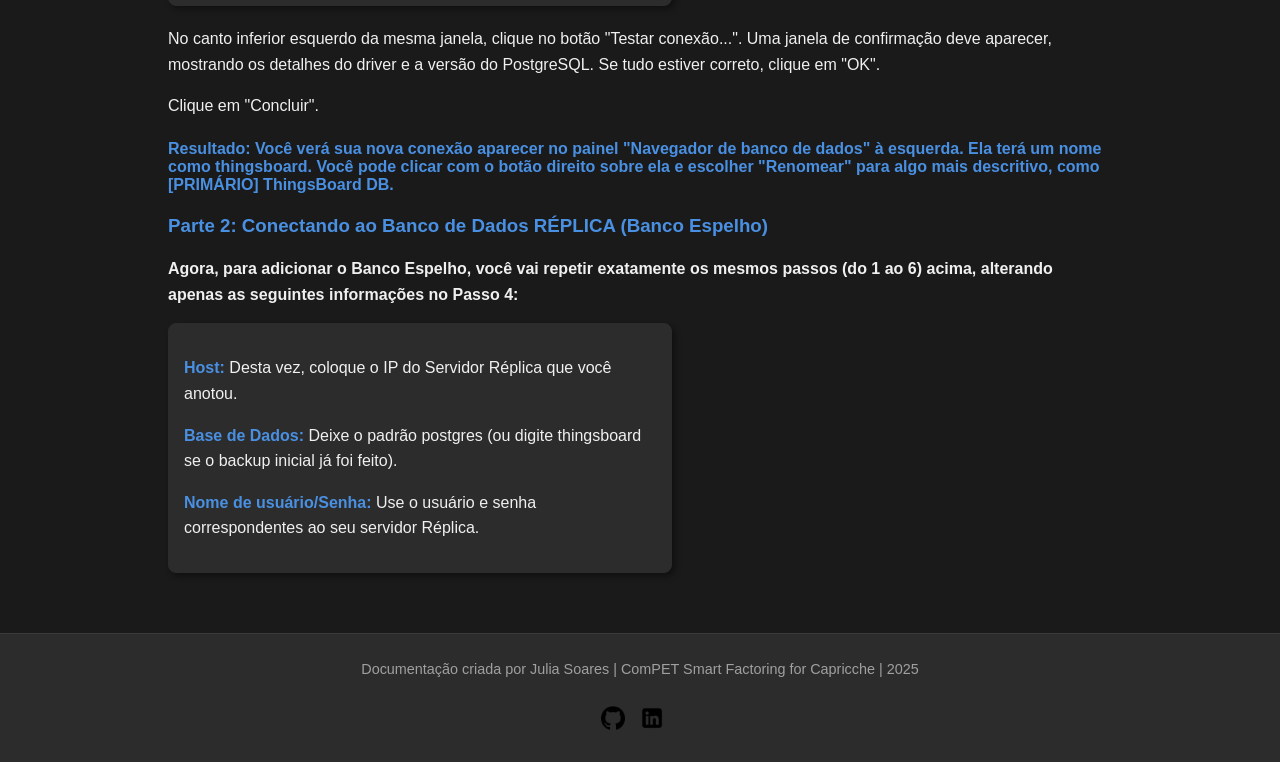
==== commit d4c095e3: "adicionando a rolagem na responsividade" ====
--- a/linux.html
+++ b/linux.html
@@ -90,7 +90,7 @@
             <li>listen_addresses = '*'</li>
             <li>wal_level = replica</li>
             <li>max_wal_senders = 10</li>
-            <li>wal_keep_size = 256</li>
+            <li>wal_keep_size = 2048MB</li>
              </ul>
              </div>
        </section>
@@ -99,7 +99,7 @@
         <p>Editar Arquivo pg_hba.conf (Arquivo de configurações padrão do postgres)</p>
         <p>Comando para abrir (Linux): </p>
         <div id="comando-container">
-        <p class="comando">sudo nano /etc/postgresql/<span class="Versao"></span>/main/ppg_hba.conf</p>
+        <p class="comando">sudo nano /etc/postgresql/<span class="Versao"></span>/main/pg_hba.conf</p>
         <button class="copiar" onclick="copiarComando(this)">
         <i class="fa-solid fa-copy"></i>
         </button>
--- a/linux.css
+++ b/linux.css
@@ -189,7 +189,7 @@
 }
 
 .github:hover, .Linkedin:hover {
-    transform: scale(1.1);
+    transform: scale(1.4);
 }
 
 /* Imagens */
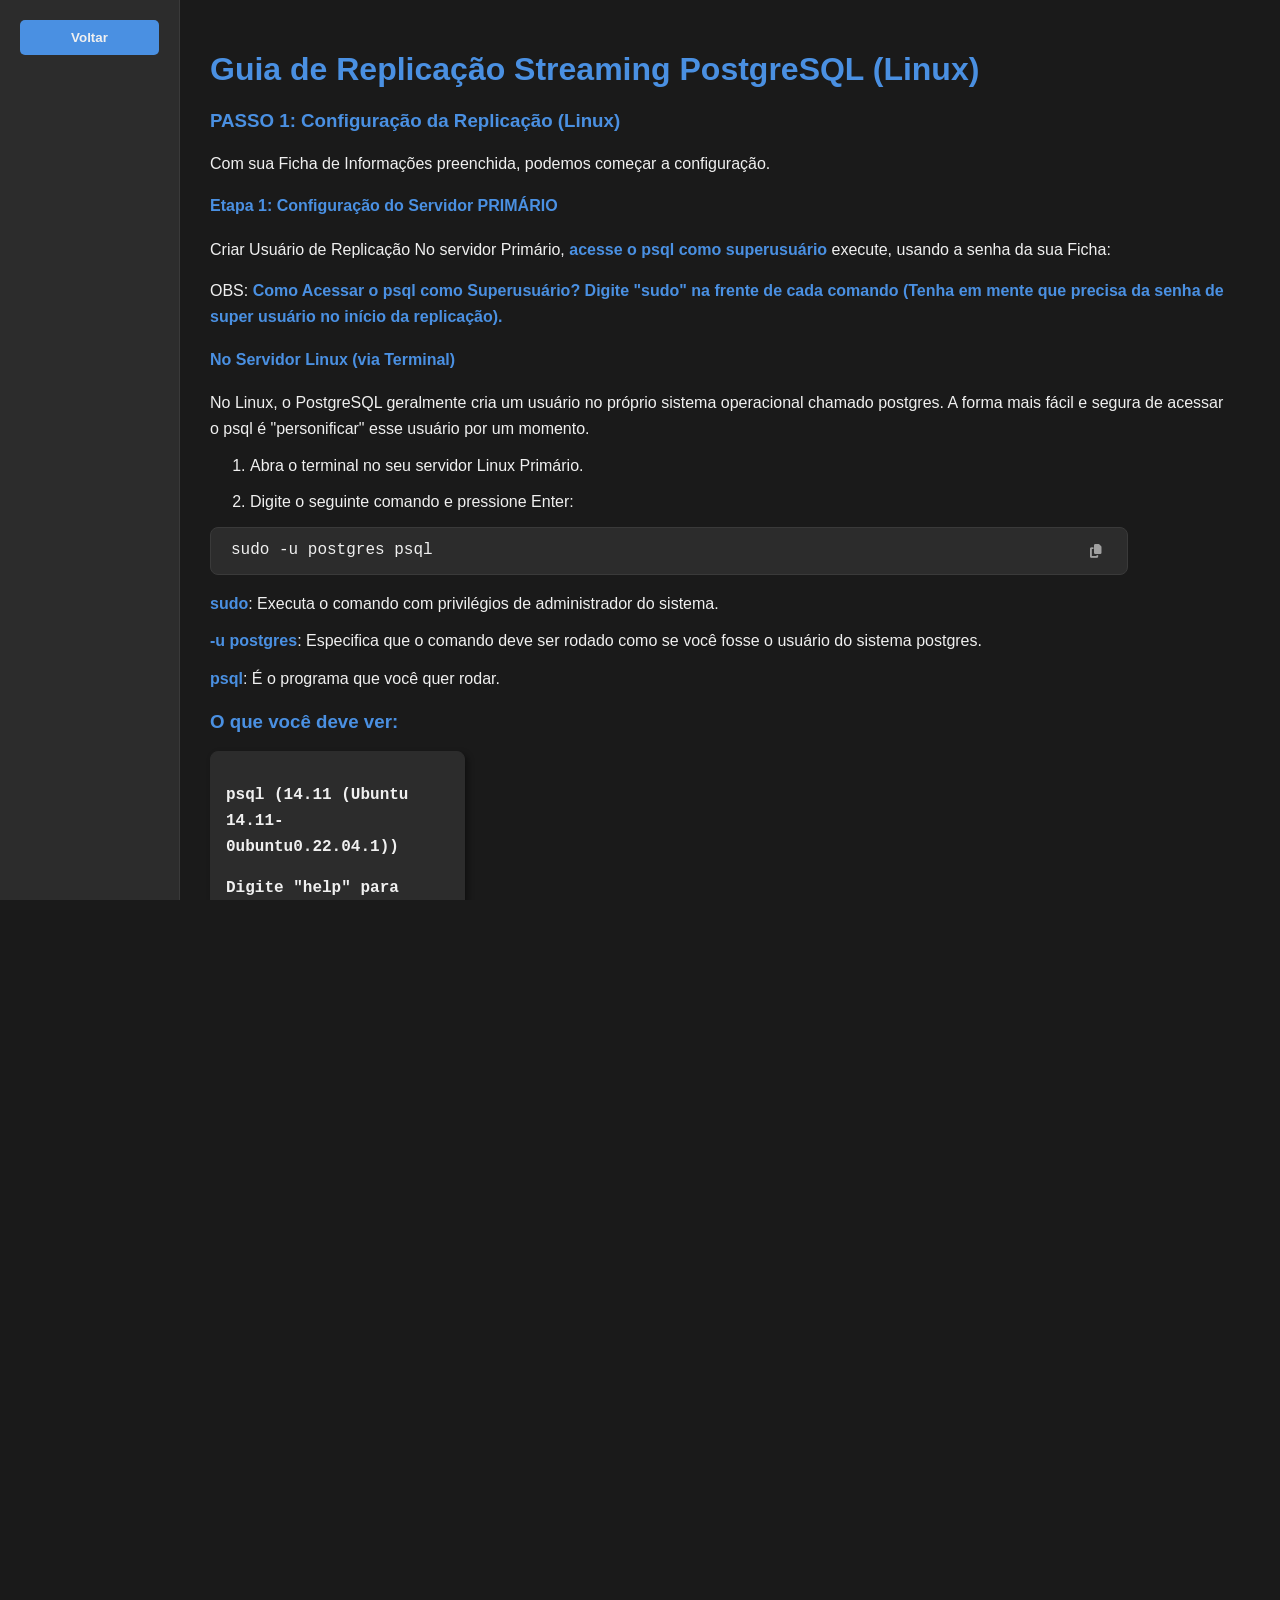
==== commit e68bb436: "Ultimas responsividades" ====
--- a/linux.html
+++ b/linux.html
@@ -215,6 +215,85 @@
       
       </section>
       <section>
+     <h2>6. Solução de Problemas Comuns (Troubleshooting)</h2>
+    <p>Encontrou um erro? Esta seção lista os problemas mais frequentes e suas soluções exatas. Use-a se a replicação não iniciar ou o status não for "streaming".</p>
+            
+       <h4>Problema 6.1: Conexão Recusada devido à String de Conexão Complexa</h4>
+    <p   >A replicação falha ou a Réplica não consegue conectar, mesmo com todas as configurações parecendo corretas.</p>
+      <div id="card">
+       <p><strong>Causa:</strong> A *connection string* no arquivo <code>postgresql.conf</code> da Réplica (gerada pelo <code>pg_basebackup</code> ou editada manualmente) está muito longa e contém parâmetros desnecessários de segurança (SSL, GSSAPI) que causam falha na negociação de autenticação.</p>
+       <p><strong>Solução (Melhor Prática):</strong> Edite o <code>postgresql.conf</code> da Réplica e simplifique a string <code>primary_conninfo</code> para o essencial: <strong>host, port, user e password</strong>.</p>
+       </div>
+       <p>Comando para abrir o arquivo na Réplica (Linux):</p>
+       <div id="comando-container">
+      <p class="comando">sudo nano /var/lib/postgresql/<span class="Versao"></span>/main/postgresql.conf</p>
+       <button class="copiar" onclick="copiarComando(this)">
+      <i class="fa-solid fa-copy"></i>
+       </button>
+      </div>
+       <p>No arquivo, edite a linha <code>primary_conninfo</code> para o formato abaixo e <strong>REINICIE o serviço</strong>.</p>
+       <div id="comando-container">
+       <p class="comando">primary_conninfo = 'host=<span class="ipPrimario"></span> port=5432 user=<span class="nomeUsuario"></span> password=<span class="senhaReplicacao"></span>'</p>
+      <button class="copiar" onclick="copiarComando(this)">
+       <i class="fa-solid fa-copy"></i>
+       </button>
+       </div>  
+       
+      <h4>Problema 6.2: Erro de Permissão do Sistema (SUDOERS)</h4>  
+     <p>Ao usar comandos como <code>sudo</code> ou <code>sudo -u postgres</code>, o terminal retorna <strong><code>[usuário] is not in the sudoers file.</code></strong></p>
+       <div id="card">
+        <p><strong>Causa:</strong> Seu usuário não possui privilégios de administrador (<code>sudo</code>) para executar o comando. Essa permissão é fundamental para gerenciar o serviço PostgreSQL.</p>
+        <p><strong>Solução:</strong> Adicione seu usuário ao grupo <code>sudo</code>. Após rodar o comando, você deve <strong>reiniciar o terminal ou fazer logoff/login</strong> para que a alteração tenha efeito.</p>
+    </div>
+      <p>Comando para adicionar o usuário ao grupo sudo:</p>
+      <div id="comando-container">
+      <p class="comando">sudo usermod -aG sudo [seu_usuario]</p>
+       <button class="copiar" onclick="copiarComando(this)">
+      <i class="fa-solid fa-copy"></i>
+       </button>
+       </div>
+     
+       <h4>Problema 6.3: "Connection Refused" ou "Timeout"</h4>
+       <p>O <code>pg_basebackup</code> falha ou o Servidor Réplica não consegue se conectar ao Primário. (Verifique se o firewall é o problema antes de seguir para a próxima solução).</p>
+       <div id="card">
+      <p><strong>Causa 1: Firewall.</strong> O firewall do Primário (UFW, iptables, etc.) está bloqueando a porta **5432**.</p>
+      <p><strong>Solução 1:</strong> Libere a porta no Primário.</p>
+       </div>
+       <p>Comando para liberar a porta no Primário (Ex: UFW):</p>
+       <div id="comando-container">
+       <p class="comando">sudo ufw allow 5432/tcp</p>
+       <button class="copiar" onclick="copiarComando(this)">
+       <i class="fa-solid fa-copy"></i>
+      </button>
+       </div>
+       <br>
+       <div id="card">
+       <p><strong>Causa 2: `listen_addresses`.</strong> O PostgreSQL no Primário não está configurado para "escutar" conexões externas.</p>
+       <p><strong>Solução 2:</strong> Edite o <code>postgresql.conf</code> do Primário e defina: <code>listen_addresses = '*'</code>. Você deve **reiniciar** o serviço após essa mudança (<code>sudo systemctl restart postgresql</code>).</p>
+       </div>
+     
+       <h4>Problema 6.4: Replicação Atrasada ou Parada (WALs Não Encontrados)</h4>
+       <p>A replicação começa, mas para depois de um tempo ou retorna erros como <strong>"could not find block..."</strong> ou <strong>"no more WAL segments"</strong>.</p>
+       <div id="card">
+      <p><strong>Causa:</strong> O Servidor Primário está reciclando os arquivos de log (WALs) muito rápido (o `wal_keep_size` é pequeno demais), antes que o Réplica consiga processá-los.</p>
+       <p><strong>Solução:</strong> **Aumente o valor do `wal_keep_size`** no arquivo <code>postgresql.conf</code> do Primário. Se o volume for muito grande, aumente ainda mais (ex: 4096MB). </p>
+       <p><strong>Causa 2: `wal_level` Inválido.</strong> O parâmetro não foi definido ou o serviço não foi reiniciado. **Solução:** No <code>postgresql.conf</code> do Primário, verifique se está **<code>wal_level = replica</code>** e **REINICIE o PostgreSQL**. </p>
+        </div>
+       <h4>Problema 6.5: Acesso Negado ao Primário (Falha no `pg_basebackup`)</h4>
+        <p>O Primário rejeita a conexão do usuário replicador, mesmo com a senha correta.</p>
+        <div id="card">
+      <p><strong>Causa:</strong> O Servidor Primário não tem a linha de permissão para o IP da Réplica no arquivo **<code>pg_hba.conf</code>**. Ou você não reiniciou o serviço do PostgreSQL após a edição.</p>
+       <p><strong>Solução:</strong> Garanta que a linha de permissão (`host replication [usuário] [IP/CIDR] md5`) esteja no final do <code>pg_hba.conf</code> do Primário. Depois, **REINICIE o serviço do PostgreSQL** para que as novas regras entrem em vigor.</p>
+        </div>
+        <p>Comando para reiniciar o serviço no Primário (obrigatório após editar o `pg_hba.conf`):</p>
+        <div id="comando-container">
+       <p class="comando">sudo systemctl restart postgresql</p>
+       <button class="copiar" onclick="copiarComando(this)">
+        <i class="fa-solid fa-copy"></i>
+          </button>
+          </div>
+      </section>
+      <section>
         <h3>Fazendo a Conexão no DBeaver (Visualização Recomendada)</h3>
         <p>Para verificar se a replicação está funcionando, o ideal é ter tanto o banco de dados original (Primário) quanto o espelho (Réplica) visíveis no DBeaver. Siga os passos abaixo.</p>
         <h4>Parte 1: Conectando ao Banco de Dados PRIMÁRIO (ThingsBoard)</h4>
--- a/linux.css
+++ b/linux.css
@@ -1,3 +1,10 @@
+/* ========================================================== */
+/* --- 1. CONFIGURAÇÃO GLOBAL DE BOX-SIZING --- */
+/* ========================================================== */
+*, *::before, *::after {
+    box-sizing: border-box;
+}
+
 :root {
     --primary-color: #4a90e2; /* Azul vibrante */
     --background-color: #1a1a1a; /* Fundo escuro principal */
@@ -14,11 +21,13 @@
     font-family: Arial, sans-serif;
     background-color: var(--background-color);
     color: var(--text-color);
+    /* GARANTE QUE NENHUM CONTEÚDO INVISÍVEL FORÇE A ROLAGEM HORIZONTAL */
+    overflow-x: hidden; 
 }
 
 #container {
     display: grid;
-    grid-template-columns: 10% 80% 10%;
+    grid-template-columns: 200px 1fr 50px; 
     min-height: 100vh;
 }
 
@@ -27,12 +36,15 @@
     padding: 40px;
 }
 
+nav#sidebar-direita {
+    display: none; 
+}
+
 #sidebar-esquerda {
     background-color: var(--surface-color);
     padding: 20px;
     position: sticky;
     top: 0;
-    border-bottom: 1px solid #3a3a3a;
     height: 100vh;
     border-right: 1px solid #3a3a3a;
 }
@@ -46,8 +58,8 @@
     font-weight: bold;
     cursor: pointer;
     transition: background-color 0.3s ease;
-    display: flex;
-    justify-content: center;
+    display: block; 
+    width: 100%;
 }
 
 #sidebar-esquerda button:hover {
@@ -76,11 +88,10 @@
     color: var(--text-color);
     background-color: var(--surface-color);
     padding: 10px 20px;
-    min-width: 30%;
-    max-width: 70vw;
-    box-sizing: border-box;
+    max-width: 90%; 
     border-radius: 8px;
     border: 1px solid #3a3a3a;
+    margin-bottom: 15px;
 }
 
 .comando {
@@ -89,6 +100,7 @@
     color: var(--text-color);
     margin: 0;
     flex-grow: 1;
+    overflow-wrap: break-word;
 }
 
 .copiar {
@@ -97,6 +109,7 @@
     cursor: pointer;
     margin-left: 10px;
     padding: 5px;
+    flex-shrink: 0; 
 }
 
 .copiar:hover {
@@ -151,28 +164,29 @@
 
 /* Rodapé e Ícones */
 footer {
+    grid-column: 1 / -1; 
     display: flex;
     justify-content: center;
     background-color: var(--surface-color);
     width: 100%;
-    /* padding: 15px 0; */
-    box-sizing: border-box;
     border-top: 1px solid #3a3a3a;
     color: var(--text-secondary-color);
+}
+
+footer .footer {
+    display: flex;
+    flex-direction: column;
+    align-items: center;
+    justify-content: center;
+    padding: 10px;
+    width: 100%;
 }
 
 footer p {
     font-family: Verdana, Geneva, Tahoma, sans-serif;
     color: var(--text-secondary-color);
     font-size: 0.9em;
-}
-
-footer div {
-    display: flex;
-    flex-direction: column;
-    align-items: center;
-    justify-content: center;
-    padding: 5px;
+    margin: 5px 0;
 }
 
 .icons {
@@ -202,42 +216,57 @@
     margin: 20px 0;
 }
 
-/* Responsividade (já existente) */
-/* As media queries originais foram mantidas,
-   mas é recomendado revisar para a nova paleta de cores. */
+
+/* ========================================================== */
+/* --- RESPONSIVIDADE PARA NOTEBOOKS (< 1280px) --- */
+/* ========================================================== */
+
+@media (max-width: 1280px) {
+    #container {
+        grid-template-columns: 180px 1fr 20px;
+    }
+
+    main {
+        padding: 30px;
+    }
+}
+
+
+/* ========================================================== */
+/* --- RESPONSIVIDADE PARA TABLETS E MOBILE (< 768px) --- */
+/* ========================================================== */
+
 @media (max-width: 768px) {
     #container {
-        grid-template-columns: 1fr;
-        grid-template-rows: auto 1fr auto;
+        grid-template-columns: 1fr; 
+        grid-template-rows: auto 1fr auto; 
     }
 
     #sidebar-esquerda {
-        position: relative;
-        height: auto;
+        position: relative; 
+        height: auto; 
         border-right: none;
         border-bottom: 1px solid #3a3a3a;
-    }
-
-    #sidebar-esquerda button {
+        padding: 15px;
+    }
+
+    main {
+        padding: 20px; /* Padding ajustado para mobile */
+    }
+
+    /* CORREÇÃO DOS CARDS: Define largura total para ocupar 100% do espaço */
+    #comando-container, 
+    #card, #card3, #card4 {
+        max-width: 100%; 
         width: 100%;
-        margin: 0;
-    }
-
-    main {
-        padding: 20px;
-    }
-
-    #card, #card3, #card4 {
-        max-width: 100%;
-        width: auto;
-    }
-
+    }
+    
     #comando-container {
-        max-width: 100%;
-    }
-
-    footer {
-        flex-direction: column;
-        text-align: center;
+        padding: 10px 10px; 
+    }
+
+    .comando {
+        font-size: 0.9em; 
+        word-break: break-all; 
     }
 }
